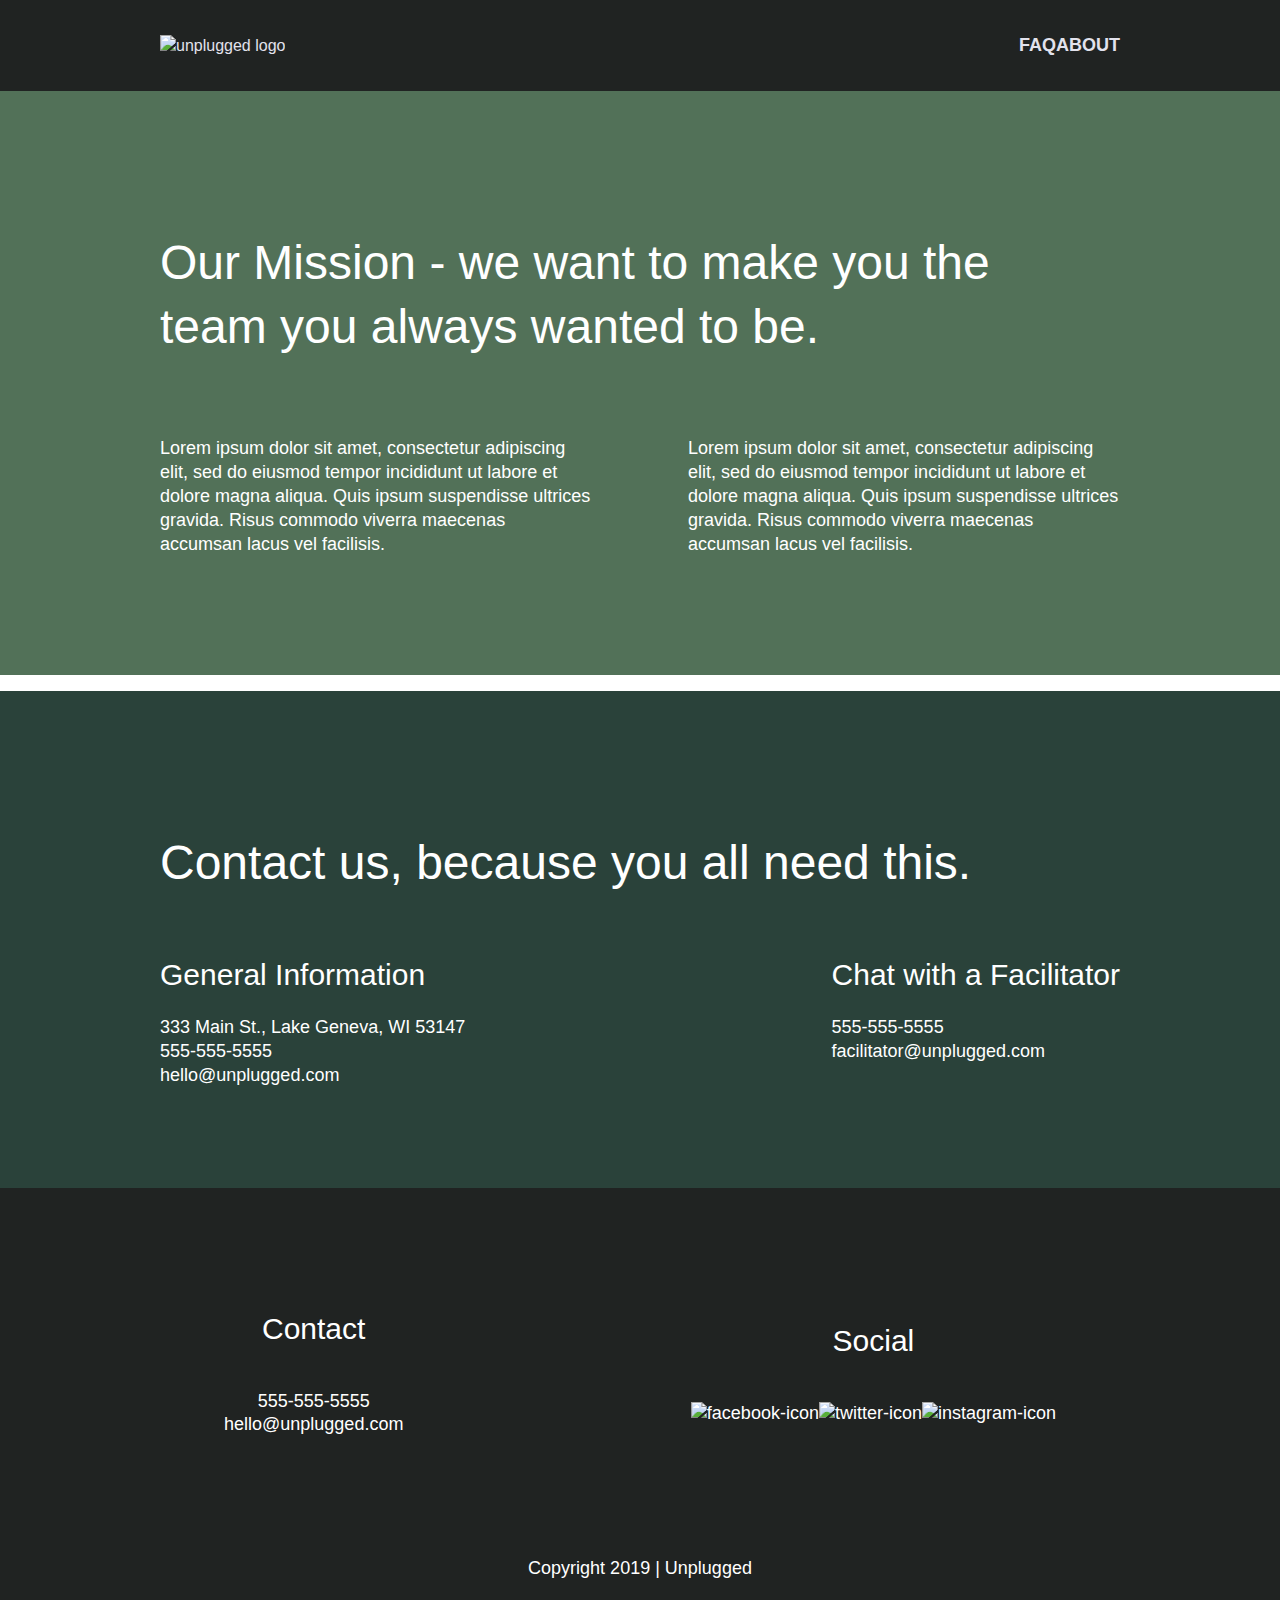
==== about/index.html @ 9c016ef4 "added background color, text styles, fixed class name issues in html" ====
<!doctype html>
<html class="no-js" lang="">

<head>
  <meta charset="utf-8">
  <title>About</title>
  <meta name="description" content="">
  <meta name="viewport" content="width=device-width, initial-scale=1">

  <meta property="og:title" content="">
  <meta property="og:type" content="">
  <meta property="og:url" content="">
  <meta property="og:image" content="">

  <link rel="manifest" href="../site.webmanifest">
  <link rel="apple-touch-icon" href="../icon.png">
  <!-- Place favicon.ico in the root directory -->

  <link rel="stylesheet" href="../css/normalize.css">
  <link rel="stylesheet" href="../css/main.css">

  <meta name="theme-color" content="#fafafa">
</head>

<body>
  <!--------------------------------- Header ----------------------------------------------------------->
  <header>
    <div class="content-wrapper">
      <a href="#"><img src="../unplugged-project/img/" alt="unplugged logo"></a>  
    
      <div class="header-divider"></div>
      <div class="navbar">
        <nav>
          <ul>
            <li> <a href="faq/index.html" target="_blank" >FAQ</a></li>
            <li> <a href="about/index.html" target="_blank"> About</a></li>
          </ul>
        </nav>
      </div>
      
    </div>
  </header>

<main>
<!--------------------------------- MISSION ----------------------------------------------------------->
  <section class="mission">
    <div class="content-wrapper">
      <h2> Our Mission - we want to make you the team you always wanted to be.</h2>
      <div class="mission-content">
        <p>Lorem ipsum dolor sit amet, consectetur adipiscing elit, sed do eiusmod tempor incididunt ut labore et dolore magna aliqua. Quis ipsum suspendisse ultrices gravida. Risus commodo viverra maecenas accumsan lacus vel facilisis.</p>
        <p>Lorem ipsum dolor sit amet, consectetur adipiscing elit, sed do eiusmod tempor incididunt ut labore et dolore magna aliqua. Quis ipsum suspendisse ultrices gravida. Risus commodo viverra maecenas accumsan lacus vel facilisis.</p>
      </div>
    </div>
  </section>
<!--------------------------------- MAP ----------------------------------------------------------->
  <section class="google-map">
    <figure><!--insert google map later--></figure> 
  </section>
<!--------------------------------- CONTACT ----------------------------------------------------------->
  <section class="contact-section">
    <div class="content-wrapper">
      <h2>Contact us, because you all need this.</h2>

        <address class="contact-content">
          <div>
            <h4>General Information</h4>
              <p> 333 Main St., Lake Geneva, WI 53147<br>
                555-555-5555<br>
                hello@unplugged.com</p>
          </div>
          <div>   
            <h4>Chat with a Facilitator</h4>
              <p> 555-555-5555<br>
                  facilitator@unplugged.com</p>
            </div>
        </address>
    
    </div>
  </section>
</main>

<footer>
  <div class="content-wrapper">
    <div class="footer-content">
      <div class="contact">
        <address>
            <h4> Contact</h4>
            <p> 555-555-5555 <br> 
            hello@unplugged.com</p>
        </address>
      </div>
      <div class="Socials">
        <h4> Social</h4>
        <div class="social-icons">
          <p> <img src="/img" alt="facebook-icon"> <a href="https://www.facebook.com/yoursite" target="_blank"></a></p>
          <p> <img src="/img" alt="twitter-icon"> <a href="https://twitter.com/Skillcrush" target="_blank"></a></p>
          <p> <img src="/img" alt="instagram-icon"> <a href="https://www.instagram.com/skillcrush/" target="_blank"></a></p>
        </div>
      </div>
    </div>
  </div>
  <div class="copyright">
      <p> Copyright 2019 | Unplugged </p>
  </div>
</footer>

  <!-- Add your site or application content here -->

  <script src="../js/vendor/modernizr-3.11.2.min.js"></script>
  <script src="../js/plugins.js"></script>
  <script src="../js/main.js"></script>

  <!-- Google Analytics: change UA-XXXXX-Y to be your site's ID. -->
  <script>
    window.ga = function () { ga.q.push(arguments) }; ga.q = []; ga.l = +new Date;
    ga('create', 'UA-XXXXX-Y', 'auto'); ga('set', 'anonymizeIp', true); ga('set', 'transport', 'beacon'); ga('send', 'pageview')
  </script>
  <script src="https://www.google-analytics.com/analytics.js" async></script>
</body>

</html>
---- css/main.css ----
/*! HTML5 Boilerplate v8.0.0 | MIT License | https://html5boilerplate.com/ */

/* main.css 2.1.0 | MIT License | https://github.com/h5bp/main.css#readme */
/*
 * What follows is the result of much research on cross-browser styling.
 * Credit left inline and big thanks to Nicolas Gallagher, Jonathan Neal,
 * Kroc Camen, and the H5BP dev community and team.
 */

/* ==========================================================================
   Base styles: opinionated defaults
   ========================================================================== */

html {
  color: #222;
  font-size: 1em;
  line-height: 1.4;
}

/*
 * Remove text-shadow in selection highlight:
 * https://twitter.com/miketaylr/status/12228805301
 *
 * Vendor-prefixed and regular ::selection selectors cannot be combined:
 * https://stackoverflow.com/a/16982510/7133471
 *
 * Customize the background color to match your design.
 */

::-moz-selection {
  background: #b3d4fc;
  text-shadow: none;
}

::selection {
  background: #b3d4fc;
  text-shadow: none;
}

/*
 * A better looking default horizontal rule
 */

hr {
  display: block;
  height: 1px;
  border: 0;
  border-top: 1px solid #ccc;
  margin: 1em 0;
  padding: 0;
}

/*
 * Remove the gap between audio, canvas, iframes,
 * images, videos and the bottom of their containers:
 * https://github.com/h5bp/html5-boilerplate/issues/440
 */

audio,
canvas,
iframe,
img,
svg,
video {
  vertical-align: middle;
}

/*
 * Remove default fieldset styles.
 */

fieldset {
  border: 0;
  margin: 0;
  padding: 0;
}

/*
 * Allow only vertical resizing of textareas.
 */

textarea {
  resize: vertical;
}

/* ==========================================================================
   Author's custom styles
   ========================================================================== */


/*-------------------------------   GENERAL STYLES ------------------------------------*/

html{
  font-size: 16px;
  color: white;
}

body{
  font-family: 'Open Sans', sans-serif;
  font-size: 1em;
  text-align: left;
 

}

ul,
ol {
  list-style: none;
 
  
}

a{
  color: #e2e2ed;
  text-decoration: none;

}

h2{
  font-family: 'Poppins', sans-serif;
  font-size: 1.875em;
  font-weight: 500;

}

h3,
h4 { 
  font-family: 'Poppins', sans-serif;
  font-size: 1.125em;
  margin: 20px 0;
  font-weight: 500;
}

p{
  font-size: .875em;
  line-height: 1.285em;
}
.faq-content{
  text-align: left;
}

/*img{

}

figure{

}
*/

address{
  font-style:normal;
}

.content-wrapper{
  width: 90%;
  margin: 50px 0;

}
/* ----------------------------- GRID AND FLEXBOX STYLES -------------------------------*/

/* ----------------------------------header/footer----------------------------------*/
header, 
footer {
  display: flex;
  justify-content: center;
  align-items:center;
  flex-flow: row wrap;
  background-color: #202322;
}

header{
  padding: 15px 0;
}
header .content-wrapper{
  display: flex;
  justify-content: center;
  align-items:center;
  flex-flow: row wrap;
  margin:0;
}
.header-divider {
  background: #3a3a3a; 
  width:100%;
  height: 1px;
  margin: 10px 0 20px 0;
}
header nav {
  text-transform: uppercase;
  font-size: 1.125em;
  font-weight:700;
  display: flex;
  justify-content: space-around;
  align-items:center;
  flex-flow: row wrap;
  width:60%;
}

header nav ul{
  display: flex;
  justify-content: space-around;
  width: 100%;
}
footer{
  flex-direction: column;
  text-align: center;
}

footer p{
  margin:0;
}

footer .content-wrapper {
  width: 55%;
  margin: 50px 0;
}

footer .social-icons {
  display: flex;
  justify-content: space-around;
  align-items:center;
}

footer .socials p {
  display: flex;
  justify-content: center;
  align-items:center;
}
footer .copyright{
  margin: 20px 0;
}
/* ----------------------------------Hero Area---------------------------------------- */
.hero-area {
  display: flex;
  justify-content: center;
  flex-flow: row wrap;
}

.hero-area h1{
  font-size: 2.25em;
  font-family: 'poppins', helvetica, arial, sans-serif;
  font-weight: 500;
  line-height: 1.2;
}
/* ----------------------------------Aside-------------------------------------------- */
aside{
  background-color: #527158;
  display: flex;
  justify-content: center;
  align-items:center;
  flex-flow: row wrap;
}
/*------------------------------EMAIL INPUT AND BUTTON-----------------------------------*/
aside .form {
  margin-top: 30px;
}
 
input[type=text] {
  box-sizing: border-box;
  width: 100%;
  color: #2a423a;
  font-style: italic;
  padding: 1em;
}
 
input[type=button] {
  width: 100%;
  padding: 20px 0;
  margin-top: 20px;
  background-color: #2a423a;
  font-family: 'Poppins', Helvetica, Arial, sans-serif;
  font-weight: 500;
  font-size: 1.125em;
  color: #e2e3ed;
  border: none;
  text-align: center;
  text-transform: uppercase;
}
/* ----------------------------------Features----------------------------------------- */
.features {
  display: flex;
  justify-content: center;
  flex-flow: row wrap;
}
.features p{
  text-align: center;
  margin:0;
}

.features h2 {
  margin-bottom: 60px;
}

.features .feature-items {
  display: flex;
  justify-content: center;
  align-items:center;
  flex-flow: row wrap;
}

.features article{
  width: 63%;
  margin: 30px 0;
}


/* ----------------------------------Reviews----------------------------------------- */
.reviews{
  background-color: #2a423a;
  display: flex;
  justify-content: center;
  flex-flow: row wrap;
}
.reviews .content-wrapper{
  width: 90%;
  margin: 50px 0;
}
.reviews h2 {
  margin-bottom: 40px;
  line-height: 1;
}
.reviews h3 {
  width: 55%;
  margin: 20px 0;
}
/* ----------------------------------ABOUT PAGE--------------------------------------- */
.mission {
  background-color: #527158;
  display: flex;
  justify-content: center;
  align-items:center;
  flex-flow: row wrap;
}
.contact-section {
  background-color: #2a423a;
  display: flex;
  justify-content: center;
  align-items:center;
  flex-flow: row wrap;
}
.contact-content p {
  margin: 0;
}

/* ----------------------------------FAQ PAGE------------------------------------------ */
.faq {
  background-color: #527158;
  display: flex;
  justify-content: center;
  align-items:center;
  flex-flow: row wrap;
}
.faq .content-wrapper {
  display: flex;
  justify-content: center;
  align-items:center;
  flex-flow: row wrap;
  margin: 50px 0 0 0;
}
 
.faq h2{
  margin: 40px;
  line-height: 1;
}
.faq-content{
  margin-bottom: 50px;
}
.faq-content h4 {
  line-height: 1.333;
}

/* ==========================================================================
   Helper classes
   ========================================================================== */

/*
 * Hide visually and from screen readers
 */

.hidden,
[hidden] {
  display: none !important;
}

/*
 * Hide only visually, but have it available for screen readers:
 * https://snook.ca/archives/html_and_css/hiding-content-for-accessibility
 *
 * 1. For long content, line feeds are not interpreted as spaces and small width
 *    causes content to wrap 1 word per line:
 *    https://medium.com/@jessebeach/beware-smushed-off-screen-accessible-text-5952a4c2cbfe
 */

.sr-only {
  border: 0;
  clip: rect(0, 0, 0, 0);
  height: 1px;
  margin: -1px;
  overflow: hidden;
  padding: 0;
  position: absolute;
  white-space: nowrap;
  width: 1px;
  /* 1 */
}

/*
 * Extends the .sr-only class to allow the element
 * to be focusable when navigated to via the keyboard:
 * https://www.drupal.org/node/897638
 */

.sr-only.focusable:active,
.sr-only.focusable:focus {
  clip: auto;
  height: auto;
  margin: 0;
  overflow: visible;
  position: static;
  white-space: inherit;
  width: auto;
}

/*
 * Hide visually and from screen readers, but maintain layout
 */

.invisible {
  visibility: hidden;
}

/*
 * Clearfix: contain floats
 *
 * For modern browsers
 * 1. The space content is one way to avoid an Opera bug when the
 *    `contenteditable` attribute is included anywhere else in the document.
 *    Otherwise it causes space to appear at the top and bottom of elements
 *    that receive the `clearfix` class.
 * 2. The use of `table` rather than `block` is only necessary if using
 *    `:before` to contain the top-margins of child elements.
 */

.clearfix::before,
.clearfix::after {
  content: " ";
  display: table;
}

.clearfix::after {
  clear: both;
}

/* ==========================================================================
   EXAMPLE Media Queries for Responsive Design.
   These examples override the primary ('mobile first') styles.
   Modify as content requires.
   ========================================================================== */

@media only screen and (min-width: 768px) {
/* ----------------------------------TABLET STYLES------------------------------------- */
/* ----------------------------------GENERAL------------------------------------------- */
.content-wrapper {
  max-width: 640px;
  margin: 100px 0;
}
    
h2 {
  font-size: 2.25em;
  line-height: 1.333;
}

h3 {
  font-size: 1.5em;
  line-height: 1.25;
}

/* ----------------------------------HEADER------------------------------------------ */
header{ 
justify-content: space-around;
padding: 33px 0;

}
header .content-wrapper {
  width: 100%;
  justify-content: space-between;
}

header nav{
  width: 20%;
}

header nav ul{
  justify-content: space-between;
}

.header-divider{
  display: none;
}
/* ----------------------------------HERO-AREA---------------------------------------- */

/* ----------------------------------ASIDE-------------------------------------------- */
aside .content-wrapper{
  margin: 50px 0;
  display: flex;
  justify-content: space-between;
  flex-flow: row wrap;
}

aside .content-wrapper .newsletter-signup,
aside .content-wrapper .form{
  width:40%;
  margin: 0; 

}
/* ----------------------------------FEATURES---------------------------------------- */
 .features  h2{
  margin-bottom: 20px;
 }
 .features article {
display: flex;
justify-content: center;
align-items: center;
flex-flow: column wrap;
flex-basis: 50%;
}

.features .features-item-description {
    width: 62%;
}

/* ----------------------------------REVIEWS----------------------------------------- */
.reviews article {
 display: flex;
 justify-content: space-between;
}
.reviews h2{
  width:85%;
}

.reviews article div {
    width:  49%;       
}

.reviews h3{
  width: 75%;
  margin: 0;
}


/* ----------------------------------FOOTER------------------------------------------ */

footer .content-wrapper {
    width: 65% ;
    margin: 100px 0;
}

footer .footer-content {
display: flex;
justify-content: space-between;
align-items: center;
flex-direction: row;
}

footer .contact{
    margin-bottom: 0;
}
footer h4{
  font-size: 1.5em;
  margin-bottom: 40px;
}
footer p{
  line-height: 1.285;
}

footer .copyright {
    width: 100%;
}

/* ----------------------------------ABOUT PAGE-------------------------------------- */
.mission-content{
display: flex;
justify-content: space-between;
align-items: center;
padding-top:20px;
}
.mission-content p {
width:45%;
}
.contact-section .content-wrapper h2{
width: 80%;
}
.contact-content{
display: flex;
justify-content: space-between;
align-items: flex-start;
}

.contact-content h4{
  font-size: 1.5em;
}

/* ----------------------------------FAQ PAGE---------------------------------------- */
.faq .content-wrapper{
  justify-content: space-between;
}
.faq-content{
  flex-basis: 45%;
}

.faq h2{
  width: 100%;
}
.faq h4,
.faq p{
  font-size: .875em;
  line-height: 1.125;
}
}

@media only screen and (min-width: 1200px){
/* ----------------------------------DESKTOP STYLES--------------------------------- */
/* ----------------------------------GENERAL---------------------------------------- */
header {
  padding: 15px 0;
}

.content-wrapper {
  max-width: 960px;
}

h2 {
  font-size: 2.25em;
}

h3,
h4 {
    font-size: 1.875em;
}

p {
    font-size: 1.125em;
    line-height: 1.333;
}
/* ----------------------------------HERO AREA------------------------------------- */
.hero-area h1{
  width: 60%;
  font-size: 3.75em;
}
/* ----------------------------------ASIDE----------------------------------------- */
aside .content-wrapper{

  justify-content: space-around;

}

aside .content-wrapper .newsletter-signup,
aside .content-wrapper .form{
  width:30%;

}

.newsletter-signup p{
  font-size: 1.125em;
}
/* ----------------------------------FEATURES--------------------------------------- */
 .features h2{
  width: 90%;
 }

 .features article {
flex-basis: 33%;
}

/* ---------------------------------REVIEWS----------------------------------------- */

.reviews article div {
    width:  42%;       
}
.reviews h2{
  padding-bottom: 50px;
}

/* ----------------------------------FOOTER----------------------------------------- */


footer h4{
  font-size: 1.875em;}
/* ----------------------------------ABOUT PAGE------------------------------------- */

.mission h2, 
.contact-section .content-wrapper h2{
  width: 95%;
  font-size: 3em;
}
.contact-content h4{
  font-size: 1.875em;
}

/* ---------------------------------FAQ PAGE---------------------------------------- */


.faq h2{
  width: 100%;
  font-size:3em;
}
.faq h4,
.faq p{
  font-size: 1.125em;
line-height: 1;
}

}


/*==========================================================================
   Print styles.
   Inlined to avoid the additional HTTP request:
   https://www.phpied.com/delay-loading-your-print-css/
   ========================================================================== */

@media print {
  *,
  *::before,
  *::after {
    background: #fff !important;
    color: #000 !important;
    /* Black prints faster */
    box-shadow: none !important;
    text-shadow: none !important;
  }

  a,
  a:visited {
    text-decoration: underline;
  }

  a[href]::after {
    content: " (" attr(href) ")";
  }

  abbr[title]::after {
    content: " (" attr(title) ")";
  }

  /*
   * Don't show links that are fragment identifiers,
   * or use the `javascript:` pseudo protocol
   */
  a[href^="#"]::after,
  a[href^="javascript:"]::after {
    content: "";
  }

  pre {
    white-space: pre-wrap !important;
  }

  pre,
  blockquote {
    border: 1px solid #999;
    page-break-inside: avoid;
  }

  /*
   * Printing Tables:
   * https://web.archive.org/web/20180815150934/http://css-discuss.incutio.com/wiki/Printing_Tables
   */
  thead {
    display: table-header-group;
  }

  tr,
  img {
    page-break-inside: avoid;
  }

  p,
  h2,
  h3 {
    orphans: 3;
    widows: 3;
  }

  h2,
  h3 {
    page-break-after: avoid;
  }
}
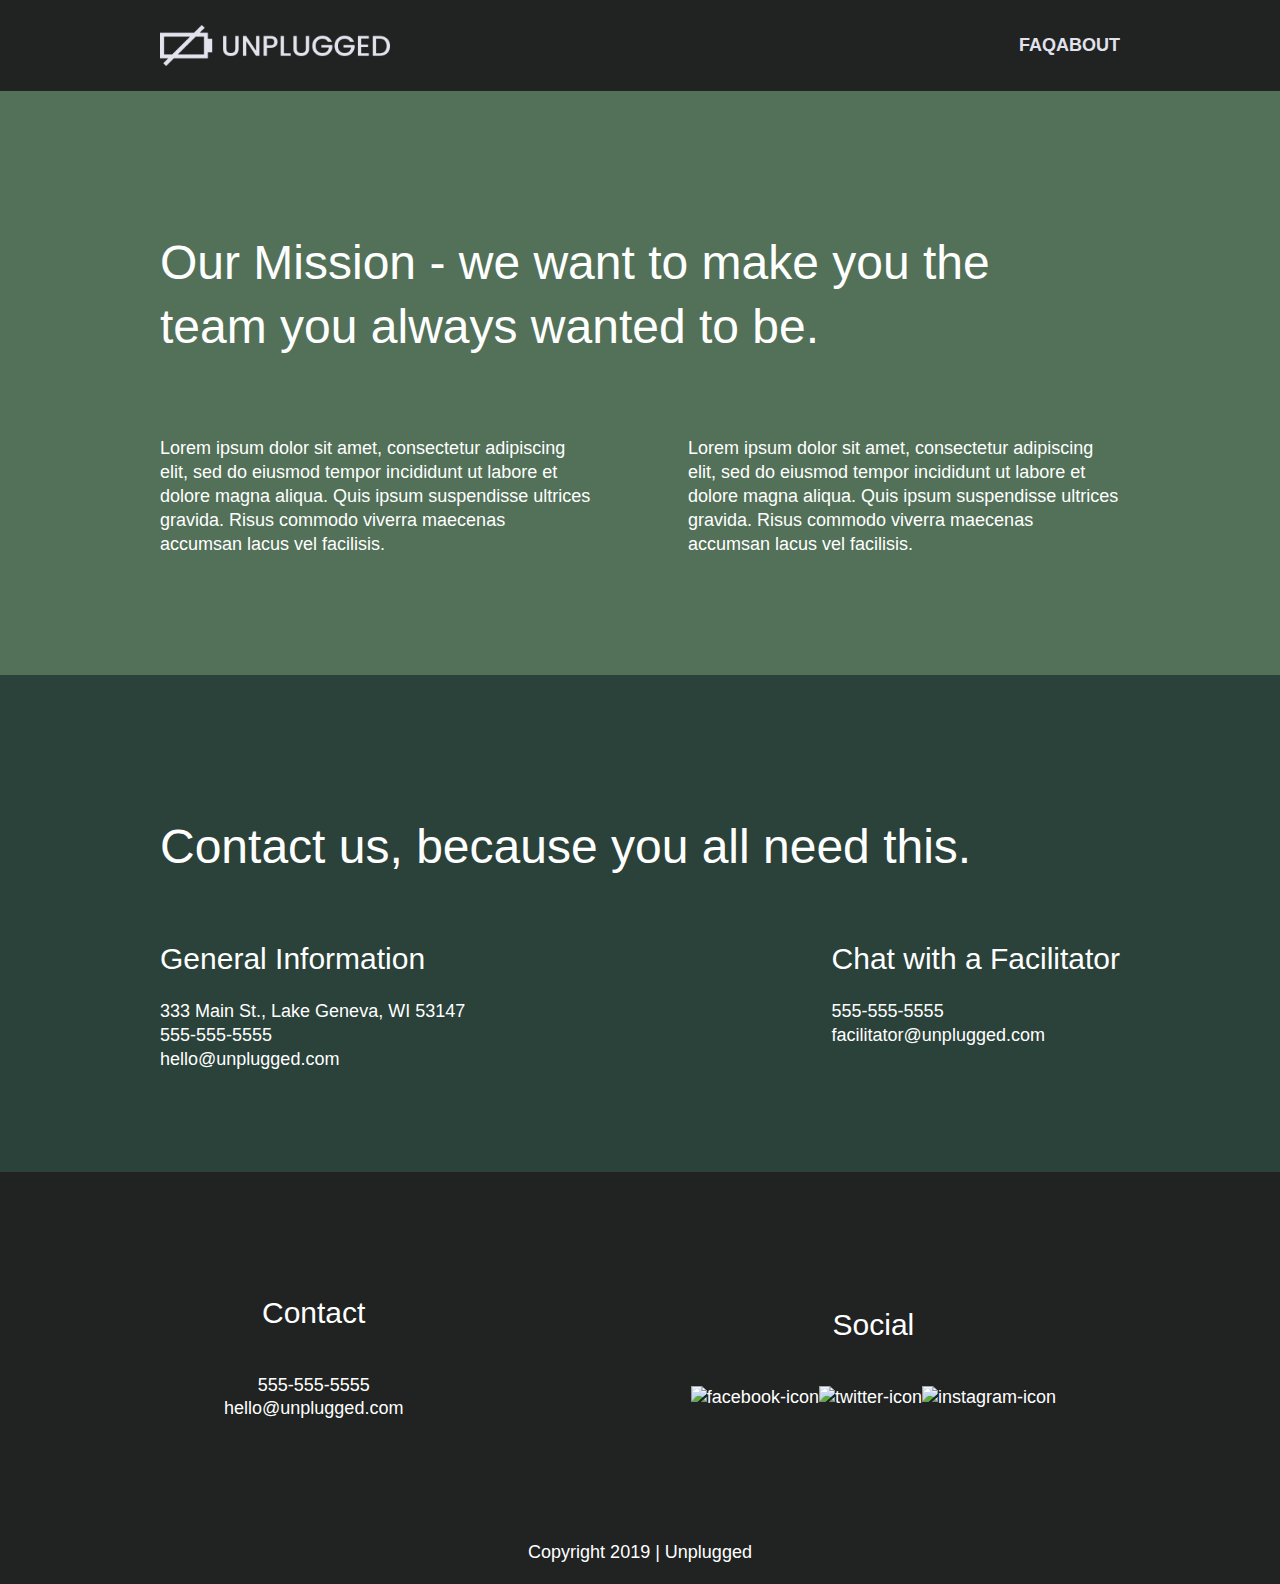
==== commit 33a65f7d: "added logo" ====
--- a/about/index.html
+++ b/about/index.html
@@ -26,8 +26,11 @@
   <!--------------------------------- Header ----------------------------------------------------------->
   <header>
     <div class="content-wrapper">
-      <a href="#"><img src="../unplugged-project/img/" alt="unplugged logo"></a>  
-    
+      <figure>
+        <a href="../index.html">
+          <img src="../img/unpluggedlogo.png" alt="unplugged logo">
+        </a>  
+      </figure>
       <div class="header-divider"></div>
       <div class="navbar">
         <nav>
@@ -40,6 +43,7 @@
       
     </div>
   </header>
+
 
 <main>
 <!--------------------------------- MISSION ----------------------------------------------------------->
--- a/css/main.css
+++ b/css/main.css
@@ -139,14 +139,15 @@
   text-align: left;
 }
 
-/*img{
-
+img{
+width: 100%;
 }
 
 figure{
-
-}
-*/
+  margin:0;
+
+}
+
 
 address{
   font-style:normal;
@@ -172,6 +173,16 @@
 header{
   padding: 15px 0;
 }
+
+
+header figure {
+    width: 60%;
+    display: flex;
+    justify-content: center;
+    align-items: center;
+    flex-flow: row wrap;
+}
+
 header .content-wrapper{
   display: flex;
   justify-content: center;
@@ -485,7 +496,9 @@
   width: 100%;
   justify-content: space-between;
 }
-
+header figure{
+  width:30%;
+}
 header nav{
   width: 20%;
 }
@@ -624,7 +637,9 @@
 header {
   padding: 15px 0;
 }
-
+header figure{
+  width:24%;
+}
 .content-wrapper {
   max-width: 960px;
 }
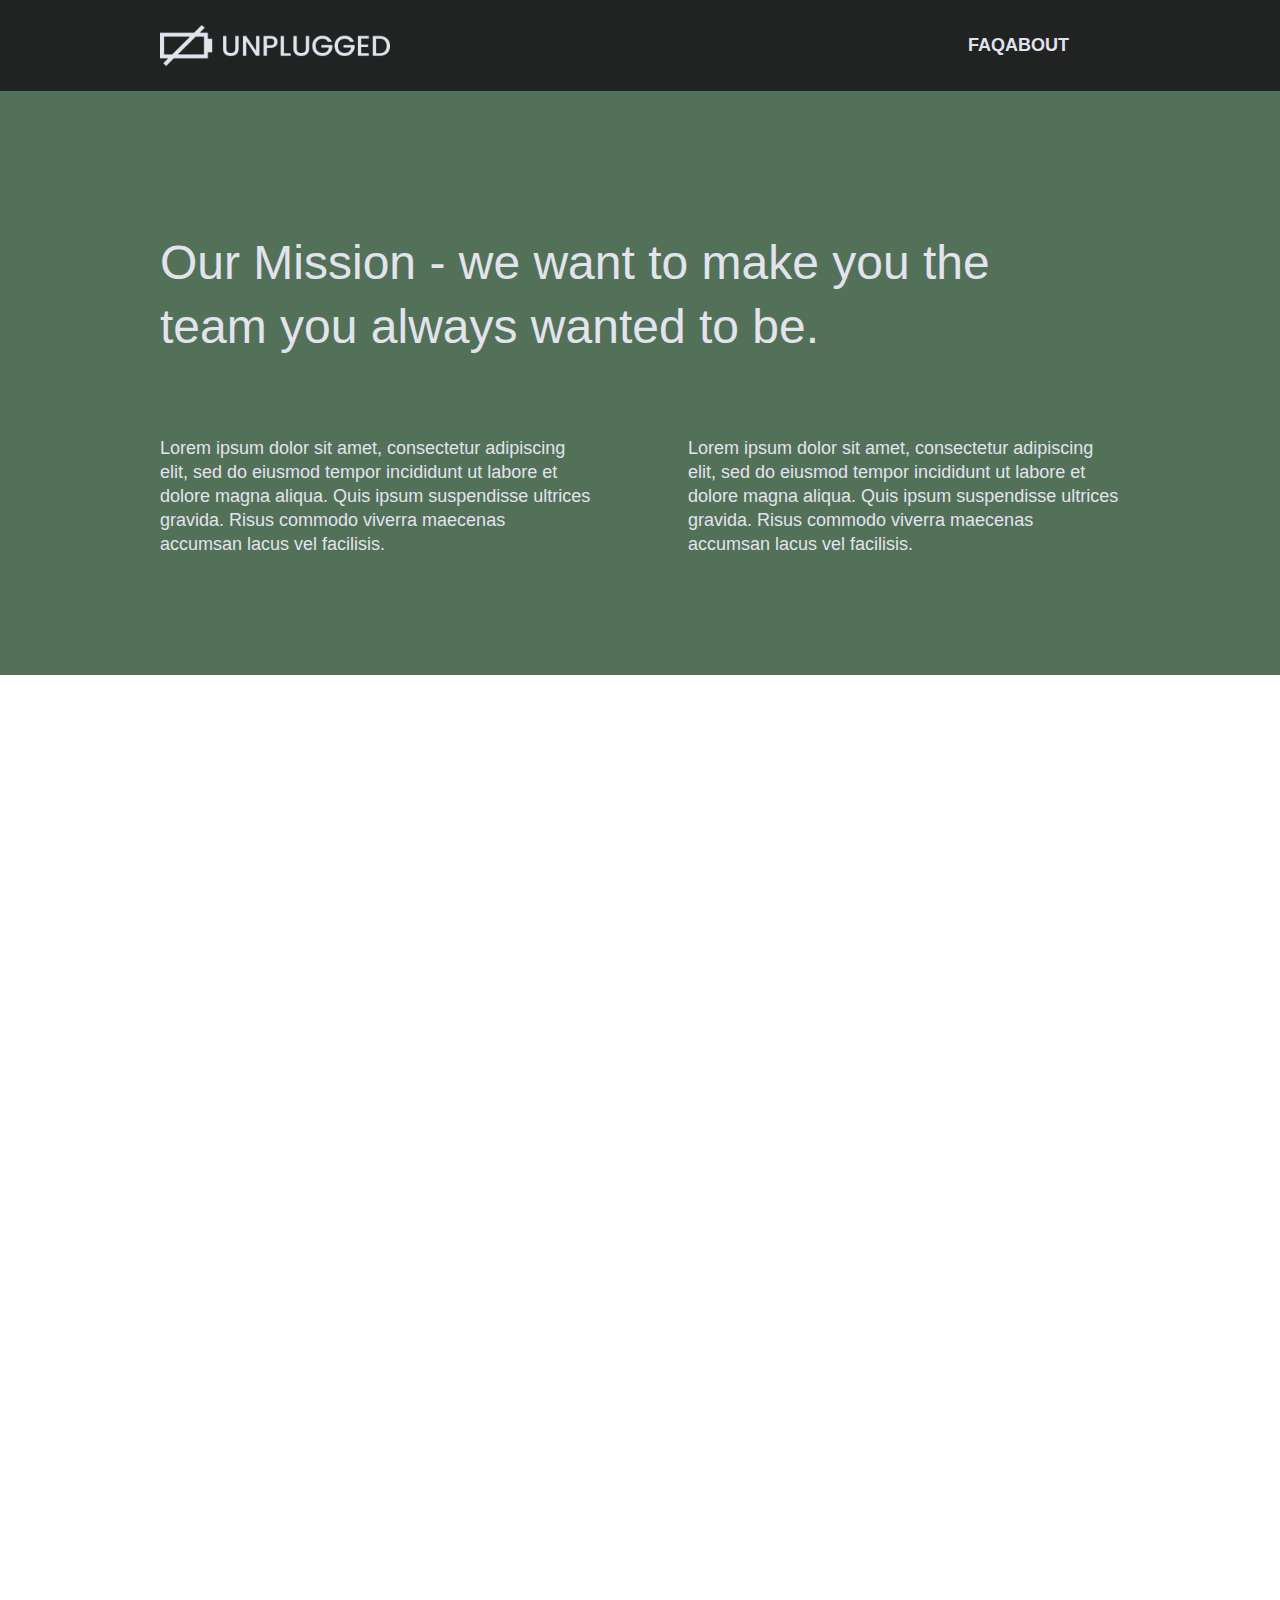
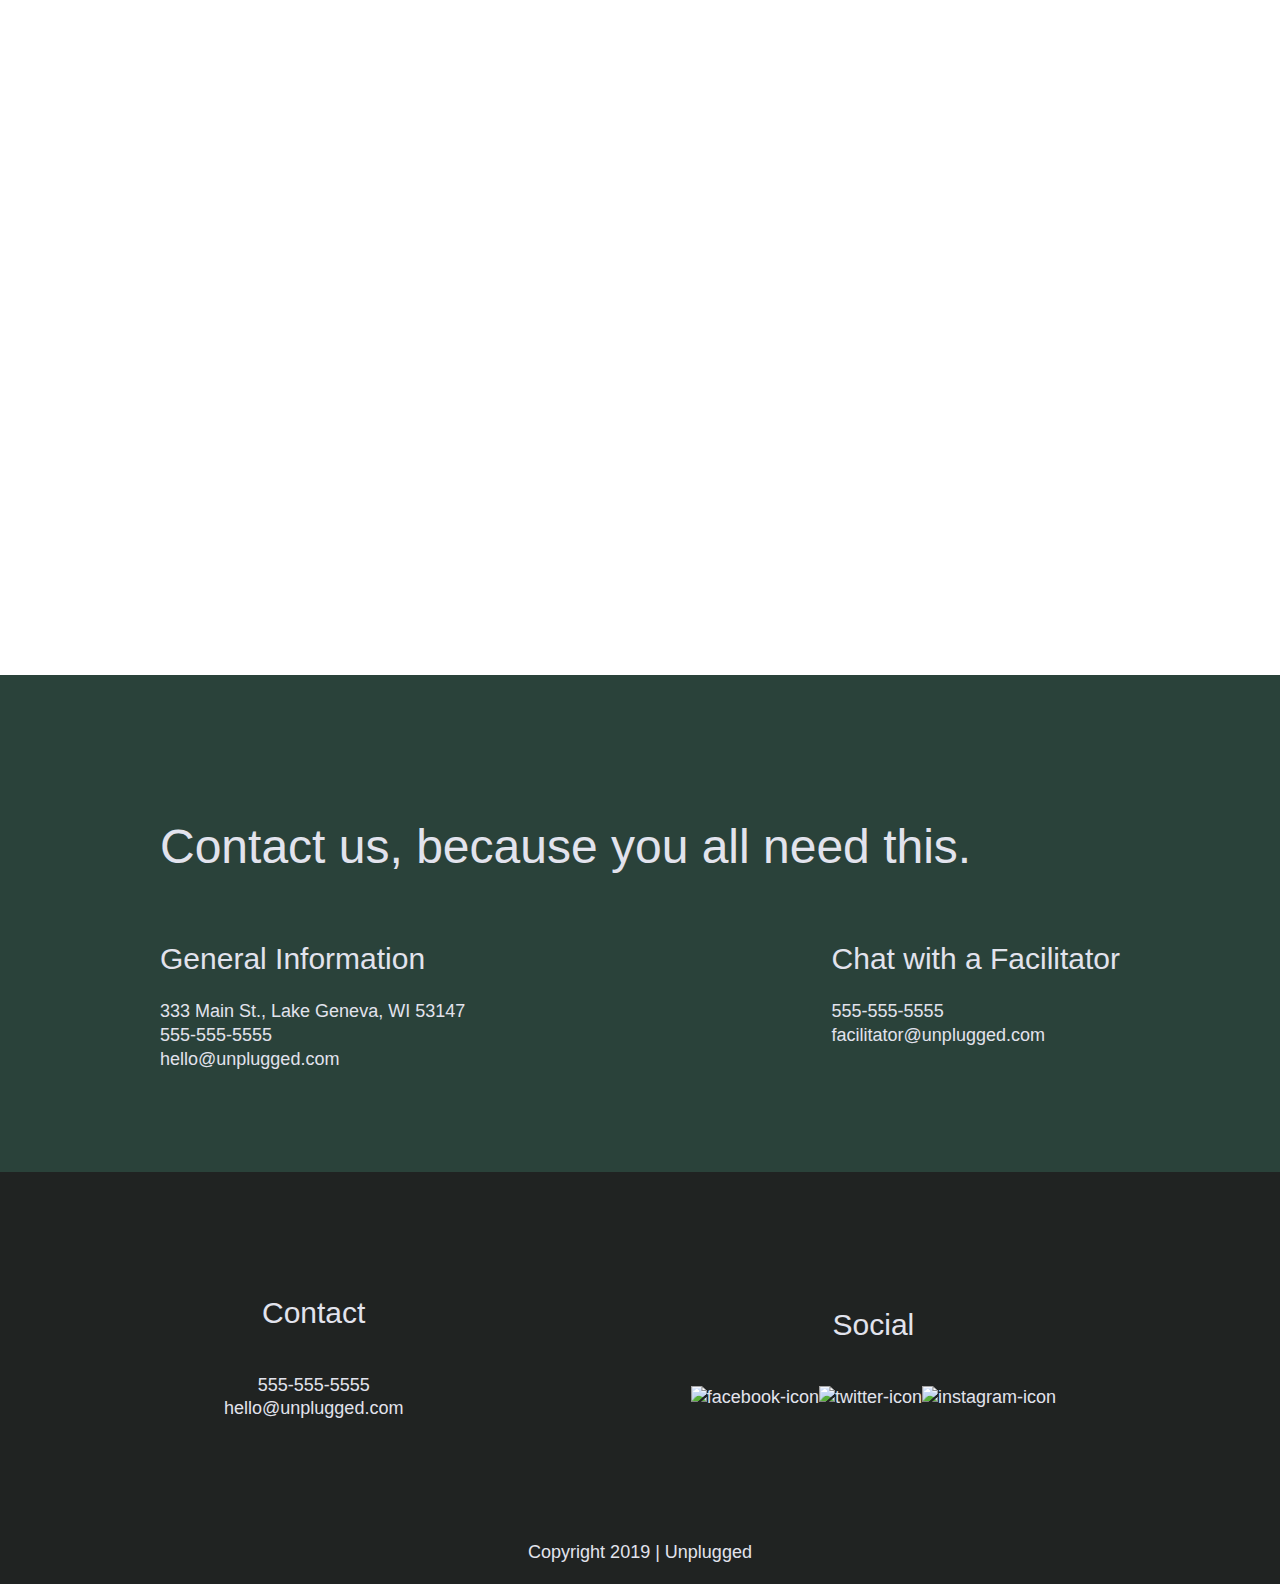
==== commit bcb401e2: "added iframe map to about page" ====
--- a/about/index.html
+++ b/about/index.html
@@ -57,8 +57,16 @@
     </div>
   </section>
 <!--------------------------------- MAP ----------------------------------------------------------->
-  <section class="google-map">
-    <figure><!--insert google map later--></figure> 
+  <section class="map">
+    <figure>
+      <iframe src="https://www.google.com/maps/embed?pb=!1m18!1m12!1m3!1d10772.51
+      081079086!2d-88.4207189005841!3d42.60035419497553!2m3!1f0!2f0!3f0!3m2!1i1024!
+      2i768!4f13.1!3m3!1m2!1s0x88058beaba2a015f%3A0x4b28e3671bb3e0e9!2s333%20Main%20
+      St%2C%20Lake%20Geneva%2C%20WI%2053147%2C%20USA!5e0!3m2!1sen!2sca!4v165790791996
+      0!5m2!1sen!2sca" width="600" height="450" style="border:0;" allowfullscreen="" 
+      loading="lazy" referrerpolicy="no-referrer-when-downgrade">
+    </iframe>
+    </figure> 
   </section>
 <!--------------------------------- CONTACT ----------------------------------------------------------->
   <section class="contact-section">
@@ -68,13 +76,13 @@
         <address class="contact-content">
           <div>
             <h4>General Information</h4>
-              <p> 333 Main St., Lake Geneva, WI 53147<br>
+              <p>333 Main St., Lake Geneva, WI 53147<br>
                 555-555-5555<br>
                 hello@unplugged.com</p>
           </div>
           <div>   
             <h4>Chat with a Facilitator</h4>
-              <p> 555-555-5555<br>
+              <p>555-555-5555<br>
                   facilitator@unplugged.com</p>
             </div>
         </address>
--- a/css/main.css
+++ b/css/main.css
@@ -92,13 +92,14 @@
 
 html{
   font-size: 16px;
-  color: white;
+  
 }
 
 body{
   font-family: 'Open Sans', sans-serif;
   font-size: 1em;
   text-align: left;
+  color: #e2e3ed;
  
 
 }
@@ -135,9 +136,6 @@
   font-size: .875em;
   line-height: 1.285em;
 }
-.faq-content{
-  text-align: left;
-}
 
 img{
 width: 100%;
@@ -145,9 +143,7 @@
 
 figure{
   margin:0;
-
-}
-
+}
 
 address{
   font-style:normal;
@@ -207,7 +203,7 @@
   width:60%;
 }
 
-header nav ul{
+header .navbar ul{
   display: flex;
   justify-content: space-around;
   width: 100%;
@@ -245,6 +241,8 @@
   display: flex;
   justify-content: center;
   flex-flow: row wrap;
+  background: url('../img/hero-image.png') center no-repeat #333;
+  background-size: cover;
 }
 
 .hero-area h1{
@@ -292,6 +290,8 @@
   display: flex;
   justify-content: center;
   flex-flow: row wrap;
+  background: url('../img/picnic.png') center no-repeat #333;
+  background-size: cover;
 }
 .features p{
   text-align: center;
@@ -353,6 +353,22 @@
   margin: 0;
 }
 
+.map figure {
+  width: 100%;
+  height: 0; 
+  padding-bottom: 125%; 
+  overflow: hidden;
+  position: relative;
+}
+
+.map iframe {
+  width: 100%;
+  height: 100%;
+  position: absolute; 
+  top: 0; 
+  left: 0; 
+}
+
 /* ----------------------------------FAQ PAGE------------------------------------------ */
 .faq {
   background-color: #527158;
@@ -361,20 +377,26 @@
   align-items:center;
   flex-flow: row wrap;
 }
-.faq .content-wrapper {
-  display: flex;
-  justify-content: center;
-  align-items:center;
-  flex-flow: row wrap;
-  margin: 50px 0 0 0;
-}
- 
+/*.faq .content-wrapper {
+  display: flex;
+  justify-content: center;
+  align-items:center;
+  flex-flow: row wrap;
+  margin: 50px 5px;
+}
+ */
 .faq h2{
   margin: 40px;
   line-height: 1;
 }
 .faq-content{
+  display: flex;
+  justify-content: center;
+  align-items:center;
+  flex-flow: row wrap;
+  width: 90%;
   margin-bottom: 50px;
+  margin-left: 20px;
 }
 .faq-content h4 {
   line-height: 1.333;
@@ -499,11 +521,11 @@
 header figure{
   width:30%;
 }
-header nav{
+header .navbar {
   width: 20%;
 }
 
-header nav ul{
+header .navbar ul{
   justify-content: space-between;
 }
 
@@ -618,7 +640,8 @@
   justify-content: space-between;
 }
 .faq-content{
-  flex-basis: 45%;
+ flex-basis: 45%;
+
 }
 
 .faq h2{
@@ -664,15 +687,12 @@
 }
 /* ----------------------------------ASIDE----------------------------------------- */
 aside .content-wrapper{
-
   justify-content: space-around;
-
 }
 
 aside .content-wrapper .newsletter-signup,
 aside .content-wrapper .form{
   width:30%;
-
 }
 
 .newsletter-signup p{
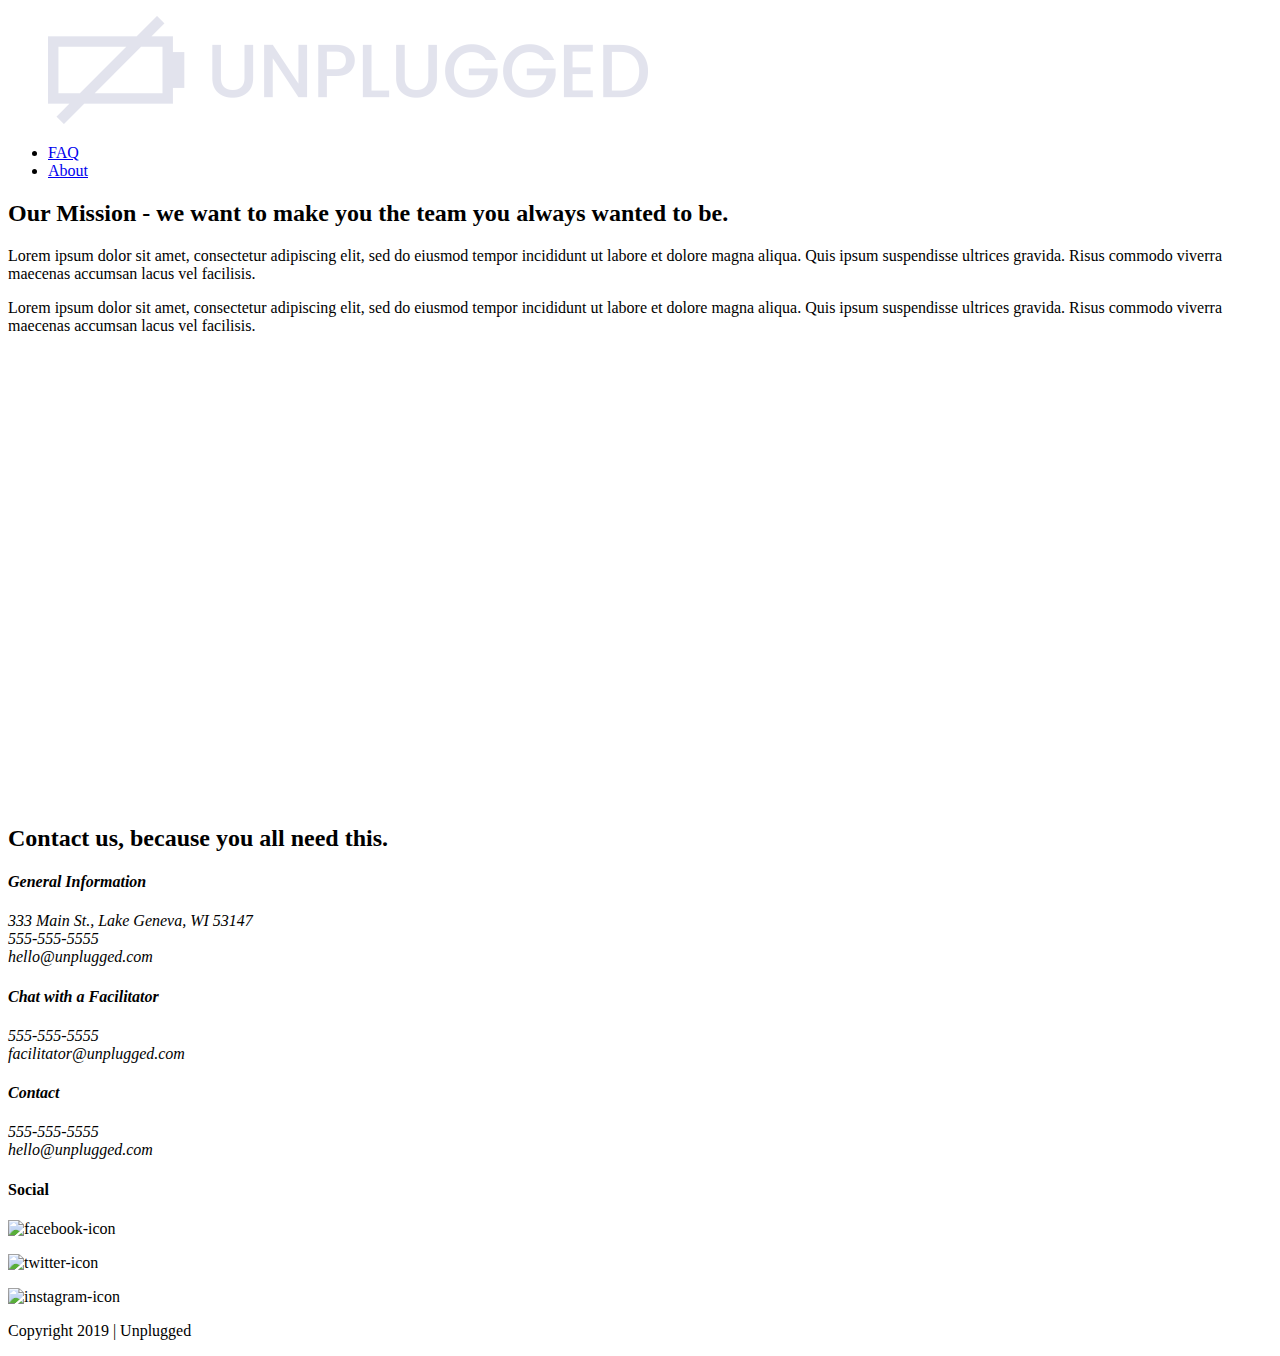
==== commit 3b12e376: "added icons via fontawesome to features" ====
--- a/about/index.html
+++ b/about/index.html
@@ -15,11 +15,29 @@
   <link rel="manifest" href="../site.webmanifest">
   <link rel="apple-touch-icon" href="../icon.png">
   <!-- Place favicon.ico in the root directory -->
+<!---------------------------------FONT AWESOME ICON LINKS------------------------------------------------>
+	
+<!-- FontAwesome CDN version 5.5 -->
+<link rel="stylesheet" href="https://use.fontawesome.com/releases/v5.5.0/css/all.css" 
+integrity="sha384-B4dIYHKNBt8Bc12p+WXckhzcICo0wtJAoU8YZTY5qE0Id1GSseTk6S+L3BlXeVIU" crossorigin="anonymous">
+<!--------------------------------- CSS sheet Links ------------------------------------------------------>
+  <link rel="stylesheet" href="css/normalize.css">
+  <link rel="stylesheet" href="css/main.css">
 
-  <link rel="stylesheet" href="../css/normalize.css">
-  <link rel="stylesheet" href="../css/main.css">
+<!--------------------------------- Font Links ---------------------------------------------------------->
+    <link rel="preconnect" href="https://fonts.googleapis.com">
+    <link rel="preconnect" href="https://fonts.gstatic.com" crossorigin>
+    <link href="https://fonts.googleapis.com/css2?family=Open+Sans:ital,wght@0,400;0,700;1,400&family=Poppins:wght@500&display=swap" rel="stylesheet">
+
 
   <meta name="theme-color" content="#fafafa">
+
+  
+<!---------------------------------FONT AWESOME ICON LINKS------------------------------------------------>
+	
+<!-- FontAwesome CDN version 5.5 -->
+<link rel="stylesheet" href="https://use.fontawesome.com/releases/v5.5.0/css/all.css" 
+integrity="sha384-B4dIYHKNBt8Bc12p+WXckhzcICo0wtJAoU8YZTY5qE0Id1GSseTk6S+L3BlXeVIU" crossorigin="anonymous">
 </head>
 
 <body>
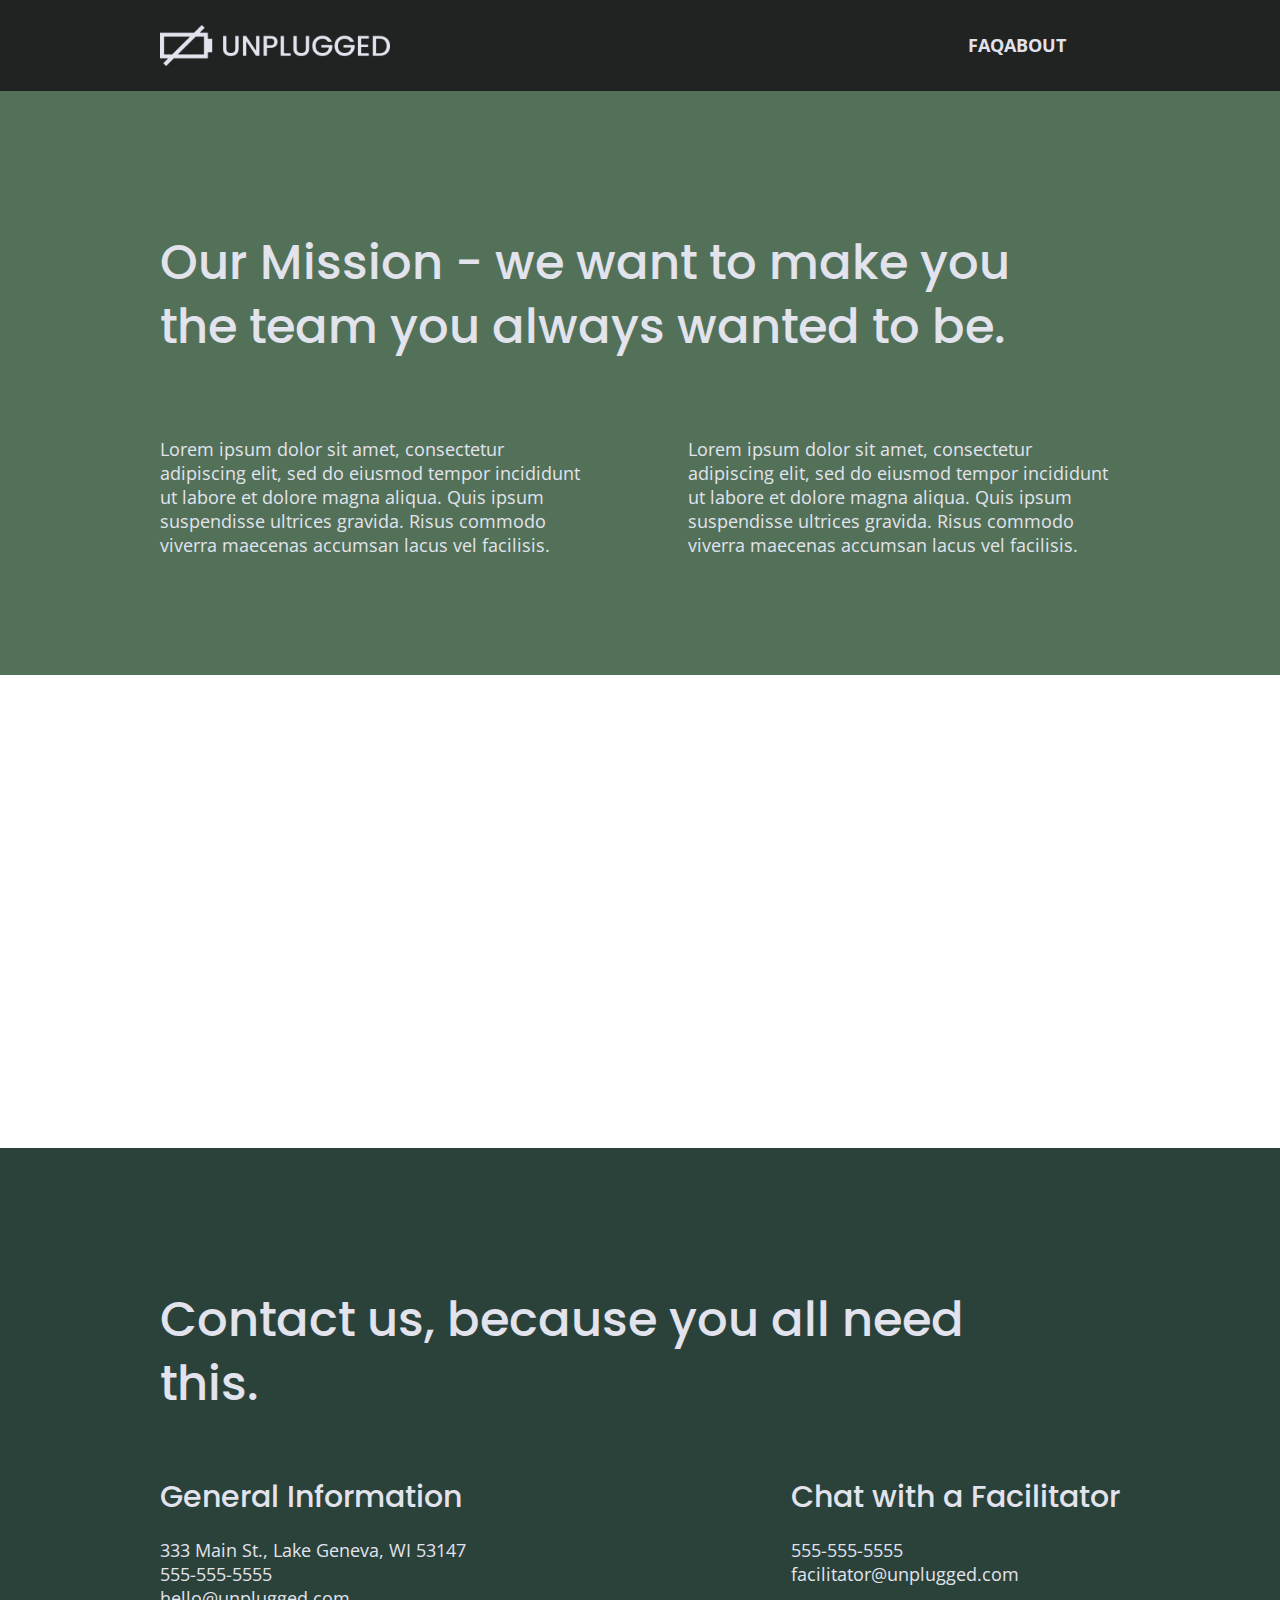
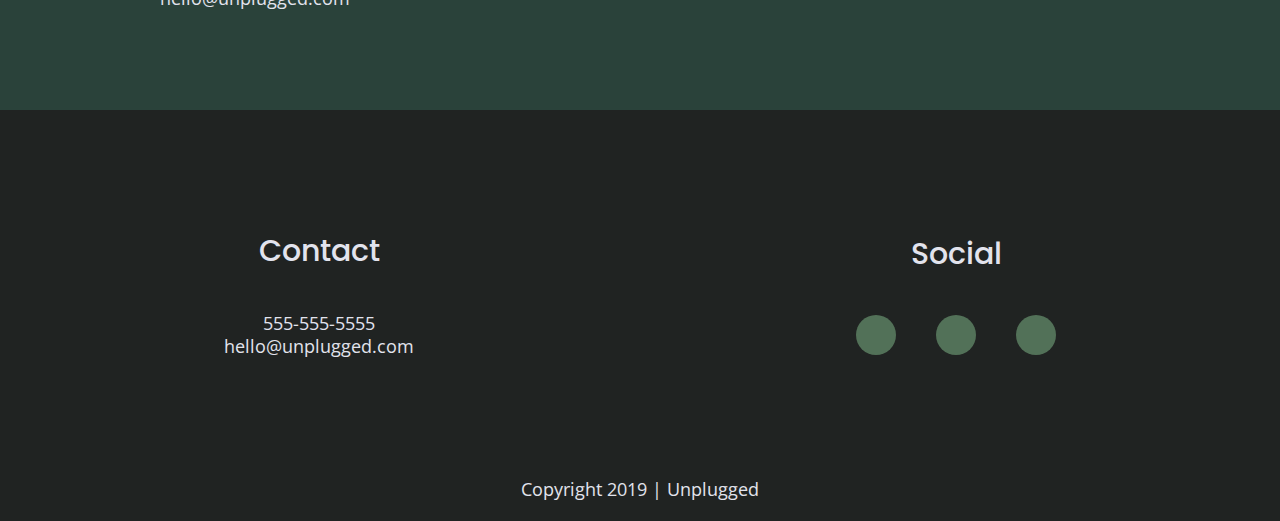
==== commit 85f710dd: "added styles to social-icons" ====
--- a/about/index.html
+++ b/about/index.html
@@ -21,8 +21,8 @@
 <link rel="stylesheet" href="https://use.fontawesome.com/releases/v5.5.0/css/all.css" 
 integrity="sha384-B4dIYHKNBt8Bc12p+WXckhzcICo0wtJAoU8YZTY5qE0Id1GSseTk6S+L3BlXeVIU" crossorigin="anonymous">
 <!--------------------------------- CSS sheet Links ------------------------------------------------------>
-  <link rel="stylesheet" href="css/normalize.css">
-  <link rel="stylesheet" href="css/main.css">
+  <link rel="stylesheet" href="../css/normalize.css">
+  <link rel="stylesheet" href="../css/main.css">
 
 <!--------------------------------- Font Links ---------------------------------------------------------->
     <link rel="preconnect" href="https://fonts.googleapis.com">
@@ -122,9 +122,9 @@
       <div class="Socials">
         <h4> Social</h4>
         <div class="social-icons">
-          <p> <img src="/img" alt="facebook-icon"> <a href="https://www.facebook.com/yoursite" target="_blank"></a></p>
-          <p> <img src="/img" alt="twitter-icon"> <a href="https://twitter.com/Skillcrush" target="_blank"></a></p>
-          <p> <img src="/img" alt="instagram-icon"> <a href="https://www.instagram.com/skillcrush/" target="_blank"></a></p>
+          <p> <a href="https://www.facebook.com/skillcrush" target="_blank"><i class="fab fa-facebook-f"></i></a></p>
+          <p> <a href="https://twitter.com/Skillcrush" target="_blank"></a><i class="fab fa-twitter"></i></p>
+          <p> <a href="https://www.instagram.com/skillcrush/" target="_blank"></a><i class="fab fa-instagram"></i></p>
         </div>
       </div>
     </div>
--- a/css/main.css
+++ b/css/main.css
@@ -0,0 +1,850 @@
+/*! HTML5 Boilerplate v8.0.0 | MIT License | https://html5boilerplate.com/ */
+
+/* main.css 2.1.0 | MIT License | https://github.com/h5bp/main.css#readme */
+/*
+ * What follows is the result of much research on cross-browser styling.
+ * Credit left inline and big thanks to Nicolas Gallagher, Jonathan Neal,
+ * Kroc Camen, and the H5BP dev community and team.
+ */
+
+/* ==========================================================================
+   Base styles: opinionated defaults
+   ========================================================================== */
+
+html {
+  color: #222;
+  font-size: 1em;
+  line-height: 1.4;
+}
+
+/*
+ * Remove text-shadow in selection highlight:
+ * https://twitter.com/miketaylr/status/12228805301
+ *
+ * Vendor-prefixed and regular ::selection selectors cannot be combined:
+ * https://stackoverflow.com/a/16982510/7133471
+ *
+ * Customize the background color to match your design.
+ */
+
+::-moz-selection {
+  background: #b3d4fc;
+  text-shadow: none;
+}
+
+::selection {
+  background: #b3d4fc;
+  text-shadow: none;
+}
+
+/*
+ * A better looking default horizontal rule
+ */
+
+hr {
+  display: block;
+  height: 1px;
+  border: 0;
+  border-top: 1px solid #ccc;
+  margin: 1em 0;
+  padding: 0;
+}
+
+/*
+ * Remove the gap between audio, canvas, iframes,
+ * images, videos and the bottom of their containers:
+ * https://github.com/h5bp/html5-boilerplate/issues/440
+ */
+
+audio,
+canvas,
+iframe,
+img,
+svg,
+video {
+  vertical-align: middle;
+}
+
+/*
+ * Remove default fieldset styles.
+ */
+
+fieldset {
+  border: 0;
+  margin: 0;
+  padding: 0;
+}
+
+/*
+ * Allow only vertical resizing of textareas.
+ */
+
+textarea {
+  resize: vertical;
+}
+
+/* ==========================================================================
+   Author's custom styles
+   ========================================================================== */
+
+
+/*-------------------------------   GENERAL STYLES ------------------------------------*/
+
+html{
+  font-size: 16px;
+  
+}
+
+body{
+  font-family: 'Open Sans', sans-serif;
+  font-size: 1em;
+  text-align: left;
+  color: #e2e3ed;
+ 
+
+}
+
+ul,
+ol {
+  list-style: none;
+ 
+  
+}
+
+a{
+  color: #e2e2ed;
+  text-decoration: none;
+
+}
+
+h2{
+  font-family: 'Poppins', sans-serif;
+  font-size: 1.875em;
+  font-weight: 500;
+
+}
+
+h3,
+h4 { 
+  font-family: 'Poppins', sans-serif;
+  font-size: 1.125em;
+  margin: 20px 0;
+  font-weight: 500;
+}
+
+p{
+  font-size: .875em;
+  line-height: 1.285em;
+}
+
+img{
+width: 100%;
+}
+
+figure{
+  margin:0;
+}
+
+address{
+  font-style:normal;
+}
+
+.content-wrapper{
+  width: 90%;
+  margin: 50px 0;
+
+}
+/* ----------------------------- GRID AND FLEXBOX STYLES -------------------------------*/
+
+/* ----------------------------------header/footer----------------------------------*/
+header, 
+footer {
+  display: flex;
+  justify-content: center;
+  align-items:center;
+  flex-flow: row wrap;
+  background-color: #202322;
+}
+
+header{
+  padding: 15px 0;
+}
+
+
+header figure {
+    width: 60%;
+    display: flex;
+    justify-content: center;
+    align-items: center;
+    flex-flow: row wrap;
+}
+
+header .content-wrapper{
+  display: flex;
+  justify-content: center;
+  align-items:center;
+  flex-flow: row wrap;
+  margin:0;
+}
+.header-divider {
+  background: #3a3a3a; 
+  width:100%;
+  height: 1px;
+  margin: 10px 0 20px 0;
+}
+header nav {
+  text-transform: uppercase;
+  font-size: 1.125em;
+  font-weight:700;
+  display: flex;
+  justify-content: space-around;
+  align-items:center;
+  flex-flow: row wrap;
+  width:60%;
+}
+
+header .navbar ul{
+  display: flex;
+  justify-content: space-around;
+  width: 100%;
+}
+footer{
+  flex-direction: column;
+  text-align: center;
+}
+
+footer p{
+  margin:0;
+}
+
+footer .content-wrapper {
+  width: 55%;
+  margin: 50px 0;
+}
+
+footer .social-icons {
+  display: flex;
+  justify-content: space-around;
+  align-items:center;
+}
+
+footer .social-icons p i{
+  font-size: 1.3125em;
+}
+
+footer .social-icons p {
+  display: flex;
+  justify-content: center;
+  align-items:center;
+  background-color: #527158;
+  border-radius: 50%;
+  width: 40px;
+  height: 40px;
+}
+footer .copyright{
+  margin: 20px 0;
+}
+/* ----------------------------------Hero Area---------------------------------------- */
+.hero-area {
+  display: flex;
+  justify-content: center;
+  flex-flow: row wrap;
+  background: url('../img/hero-image.png') center no-repeat #333;
+  background-size: cover;
+}
+
+.hero-area h1{
+  font-size: 2.25em;
+  font-family: 'poppins', helvetica, arial, sans-serif;
+  font-weight: 500;
+  line-height: 1.2;
+}
+/* ----------------------------------Aside-------------------------------------------- */
+aside{
+  background-color: #527158;
+  display: flex;
+  justify-content: center;
+  align-items:center;
+  flex-flow: row wrap;
+}
+/*------------------------------EMAIL INPUT AND BUTTON-----------------------------------*/
+aside .form {
+  margin-top: 30px;
+}
+ 
+input[type=text] {
+  box-sizing: border-box;
+  width: 100%;
+  color: #2a423a;
+  font-style: italic;
+  padding: 1em;
+}
+ 
+input[type=button] {
+  width: 100%;
+  padding: 20px 0;
+  margin-top: 20px;
+  background-color: #2a423a;
+  font-family: 'Poppins', Helvetica, Arial, sans-serif;
+  font-weight: 500;
+  font-size: 1.125em;
+  color: #e2e3ed;
+  border: none;
+  text-align: center;
+  text-transform: uppercase;
+}
+/* ----------------------------------Features----------------------------------------- */
+.features {
+  display: flex;
+  justify-content: center;
+  flex-flow: row wrap;
+  background: url('../img/picnic.png') center no-repeat #333;
+  background-size: cover;
+}
+.features p{
+  text-align: center;
+  margin:0;
+}
+
+.features h2 {
+  margin-bottom: 60px;
+}
+
+.features .feature-items {
+  display: flex;
+  justify-content: center;
+  align-items:center;
+  flex-flow: row wrap;
+}
+
+.features article{
+  width: 63%;
+  margin: 30px 0;
+}
+.features i{
+    font-size: 3.75em;
+    margin-bottom:40px;
+}
+
+/* ----------------------------------Reviews----------------------------------------- */
+.reviews{
+  background-color: #2a423a;
+  display: flex;
+  justify-content: center;
+  flex-flow: row wrap;
+}
+.reviews .content-wrapper{
+  width: 90%;
+  margin: 50px 0;
+}
+.reviews h2 {
+  margin-bottom: 40px;
+  line-height: 1;
+}
+.reviews h3 {
+  width: 55%;
+  margin: 20px 0;
+}
+/* ----------------------------------ABOUT PAGE--------------------------------------- */
+.mission {
+  background-color: #527158;
+  display: flex;
+  justify-content: center;
+  align-items:center;
+  flex-flow: row wrap;
+}
+.contact-section {
+  background-color: #2a423a;
+  display: flex;
+  justify-content: center;
+  align-items:center;
+  flex-flow: row wrap;
+}
+.contact-content p {
+  margin: 0;
+}
+
+.map figure {
+  width: 100%;
+  height: 0; 
+  padding-bottom: 125%; 
+  overflow: hidden;
+  position: relative;
+}
+
+.map iframe {
+  width: 100%;
+  height: 100%;
+  position: absolute; 
+  top: 0; 
+  left: 0; 
+}
+
+/* ----------------------------------FAQ PAGE------------------------------------------ */
+.faq {
+  background-color: #527158;
+  display: flex;
+  justify-content: center;
+  align-items:center;
+  flex-flow: row wrap;
+}
+/*.faq .content-wrapper {
+  display: flex;
+  justify-content: center;
+  align-items:center;
+  flex-flow: row wrap;
+  margin: 50px 5px;
+}
+ */
+.faq h2{
+  margin: 40px;
+  line-height: 1;
+}
+.faq-content{
+  display: flex;
+  justify-content: center;
+  align-items:center;
+  flex-flow: row wrap;
+  width: 90%;
+  margin-bottom: 50px;
+  margin-left: 20px;
+}
+.faq-content h4 {
+  line-height: 1.333;
+}
+
+/* ==========================================================================
+   Helper classes
+   ========================================================================== */
+
+/*
+ * Hide visually and from screen readers
+ */
+
+.hidden,
+[hidden] {
+  display: none !important;
+}
+
+/*
+ * Hide only visually, but have it available for screen readers:
+ * https://snook.ca/archives/html_and_css/hiding-content-for-accessibility
+ *
+ * 1. For long content, line feeds are not interpreted as spaces and small width
+ *    causes content to wrap 1 word per line:
+ *    https://medium.com/@jessebeach/beware-smushed-off-screen-accessible-text-5952a4c2cbfe
+ */
+
+.sr-only {
+  border: 0;
+  clip: rect(0, 0, 0, 0);
+  height: 1px;
+  margin: -1px;
+  overflow: hidden;
+  padding: 0;
+  position: absolute;
+  white-space: nowrap;
+  width: 1px;
+  /* 1 */
+}
+
+/*
+ * Extends the .sr-only class to allow the element
+ * to be focusable when navigated to via the keyboard:
+ * https://www.drupal.org/node/897638
+ */
+
+.sr-only.focusable:active,
+.sr-only.focusable:focus {
+  clip: auto;
+  height: auto;
+  margin: 0;
+  overflow: visible;
+  position: static;
+  white-space: inherit;
+  width: auto;
+}
+
+/*
+ * Hide visually and from screen readers, but maintain layout
+ */
+
+.invisible {
+  visibility: hidden;
+}
+
+/*
+ * Clearfix: contain floats
+ *
+ * For modern browsers
+ * 1. The space content is one way to avoid an Opera bug when the
+ *    `contenteditable` attribute is included anywhere else in the document.
+ *    Otherwise it causes space to appear at the top and bottom of elements
+ *    that receive the `clearfix` class.
+ * 2. The use of `table` rather than `block` is only necessary if using
+ *    `:before` to contain the top-margins of child elements.
+ */
+
+.clearfix::before,
+.clearfix::after {
+  content: " ";
+  display: table;
+}
+
+.clearfix::after {
+  clear: both;
+}
+
+/* ==========================================================================
+   EXAMPLE Media Queries for Responsive Design.
+   These examples override the primary ('mobile first') styles.
+   Modify as content requires.
+   ========================================================================== */
+
+@media only screen and (min-width: 768px) {
+/* ----------------------------------TABLET STYLES------------------------------------- */
+/* ----------------------------------GENERAL------------------------------------------- */
+.content-wrapper {
+  max-width: 640px;
+  margin: 100px 0;
+}
+    
+h2 {
+  font-size: 2.25em;
+  line-height: 1.333;
+}
+
+h3 {
+  font-size: 1.5em;
+  line-height: 1.25;
+}
+
+/* ----------------------------------HEADER------------------------------------------ */
+header{ 
+justify-content: space-around;
+padding: 33px 0;
+
+}
+header .content-wrapper {
+  width: 100%;
+  justify-content: space-between;
+}
+header figure{
+  width:30%;
+}
+header .navbar {
+  width: 20%;
+}
+
+header .navbar ul{
+  justify-content: space-between;
+}
+
+.header-divider{
+  display: none;
+}
+/* ----------------------------------HERO-AREA---------------------------------------- */
+
+/* ----------------------------------ASIDE-------------------------------------------- */
+aside .content-wrapper{
+  margin: 50px 0;
+  display: flex;
+  justify-content: space-between;
+  flex-flow: row wrap;
+}
+
+aside .content-wrapper .newsletter-signup,
+aside .content-wrapper .form{
+  width:40%;
+  margin: 0; 
+
+}
+/* ----------------------------------FEATURES---------------------------------------- */
+ .features  h2{
+  margin-bottom: 20px;
+ }
+ .features article {
+display: flex;
+justify-content: center;
+align-items: center;
+flex-flow: column wrap;
+flex-basis: 50%;
+}
+
+.features .features-item-description {
+    width: 62%;
+}
+
+/* ----------------------------------REVIEWS----------------------------------------- */
+.reviews article {
+ display: flex;
+ justify-content: space-between;
+}
+.reviews h2{
+  width:85%;
+}
+
+.reviews article div {
+    width:  49%;       
+}
+
+.reviews h3{
+  width: 75%;
+  margin: 0;
+}
+
+
+/* ----------------------------------FOOTER------------------------------------------ */
+
+footer .content-wrapper {
+    width: 65% ;
+    margin: 100px 0;
+}
+
+footer .footer-content {
+display: flex;
+justify-content: space-between;
+align-items: center;
+flex-direction: row;
+}
+
+footer .contact{
+    margin-bottom: 0;
+}
+footer h4{
+  font-size: 1.5em;
+  margin-bottom: 40px;
+}
+footer p{
+  line-height: 1.285;
+}
+
+footer .social-icons{
+  width: 12.5em;
+  justify-content: space-between;
+}
+footer .copyright {
+    width: 100%;
+}
+
+/* ----------------------------------ABOUT PAGE-------------------------------------- */
+.mission-content{
+display: flex;
+justify-content: space-between;
+align-items: center;
+padding-top:20px;
+}
+.mission-content p {
+width:45%;
+}
+.contact-section .content-wrapper h2{
+width: 80%;
+}
+.contact-content{
+display: flex;
+justify-content: space-between;
+align-items: flex-start;
+}
+.map figure {
+  padding-bottom: 45%; 
+}
+
+
+.contact-content h4{
+  font-size: 1.5em;
+}
+
+/* ----------------------------------FAQ PAGE---------------------------------------- */
+.faq .content-wrapper{
+  justify-content: space-between;
+}
+.faq-content{
+ flex-basis: 45%;
+
+}
+
+.faq h2{
+  width: 100%;
+}
+.faq h4,
+.faq p{
+  font-size: .875em;
+  line-height: 1.125;
+}
+}
+
+@media only screen and (min-width: 1200px){
+/* ----------------------------------DESKTOP STYLES--------------------------------- */
+/* ----------------------------------GENERAL---------------------------------------- */
+header {
+  padding: 15px 0;
+}
+header figure{
+  width:24%;
+}
+.content-wrapper {
+  max-width: 960px;
+}
+
+h2 {
+  font-size: 2.25em;
+}
+
+h3,
+h4 {
+    font-size: 1.875em;
+}
+
+p {
+    font-size: 1.125em;
+    line-height: 1.333;
+}
+/* ----------------------------------HERO AREA------------------------------------- */
+.hero-area h1{
+  width: 60%;
+  font-size: 3.75em;
+}
+/* ----------------------------------ASIDE----------------------------------------- */
+aside .content-wrapper{
+  justify-content: space-around;
+}
+
+aside .content-wrapper .newsletter-signup,
+aside .content-wrapper .form{
+  width:30%;
+}
+
+.newsletter-signup p{
+  font-size: 1.125em;
+}
+/* ----------------------------------FEATURES--------------------------------------- */
+ .features h2{
+  width: 90%;
+ }
+
+ .features article {
+flex-basis: 33%;
+}
+
+/* ---------------------------------REVIEWS----------------------------------------- */
+
+.reviews article div {
+    width:  42%;       
+}
+.reviews h2{
+  padding-bottom: 50px;
+}
+
+/* ----------------------------------FOOTER----------------------------------------- */
+
+footer .social-icons {
+  width: 12.5em;
+  justify-content: space-between;
+}
+footer h4{
+  font-size: 1.875em;}
+/* ----------------------------------ABOUT PAGE------------------------------------- */
+
+.mission h2, 
+.contact-section .content-wrapper h2{
+  width: 95%;
+  font-size: 3em;
+}
+.contact-content h4{
+  font-size: 1.875em;
+}
+.map figure {
+  padding-bottom: 37%; 
+}
+
+/* ---------------------------------FAQ PAGE---------------------------------------- */
+
+
+.faq h2{
+  width: 100%;
+  font-size:3em;
+}
+.faq h4,
+.faq p{
+  font-size: 1.125em;
+line-height: 1;
+}
+
+}
+
+
+/*==========================================================================
+   Print styles.
+   Inlined to avoid the additional HTTP request:
+   https://www.phpied.com/delay-loading-your-print-css/
+   ========================================================================== */
+
+@media print {
+  *,
+  *::before,
+  *::after {
+    background: #fff !important;
+    color: #000 !important;
+    /* Black prints faster */
+    box-shadow: none !important;
+    text-shadow: none !important;
+  }
+
+  a,
+  a:visited {
+    text-decoration: underline;
+  }
+
+  a[href]::after {
+    content: " (" attr(href) ")";
+  }
+
+  abbr[title]::after {
+    content: " (" attr(title) ")";
+  }
+
+  /*
+   * Don't show links that are fragment identifiers,
+   * or use the `javascript:` pseudo protocol
+   */
+  a[href^="#"]::after,
+  a[href^="javascript:"]::after {
+    content: "";
+  }
+
+  pre {
+    white-space: pre-wrap !important;
+  }
+
+  pre,
+  blockquote {
+    border: 1px solid #999;
+    page-break-inside: avoid;
+  }
+
+  /*
+   * Printing Tables:
+   * https://web.archive.org/web/20180815150934/http://css-discuss.incutio.com/wiki/Printing_Tables
+   */
+  thead {
+    display: table-header-group;
+  }
+
+  tr,
+  img {
+    page-break-inside: avoid;
+  }
+
+  p,
+  h2,
+  h3 {
+    orphans: 3;
+    widows: 3;
+  }
+
+  h2,
+  h3 {
+    page-break-after: avoid;
+  }
+}
+
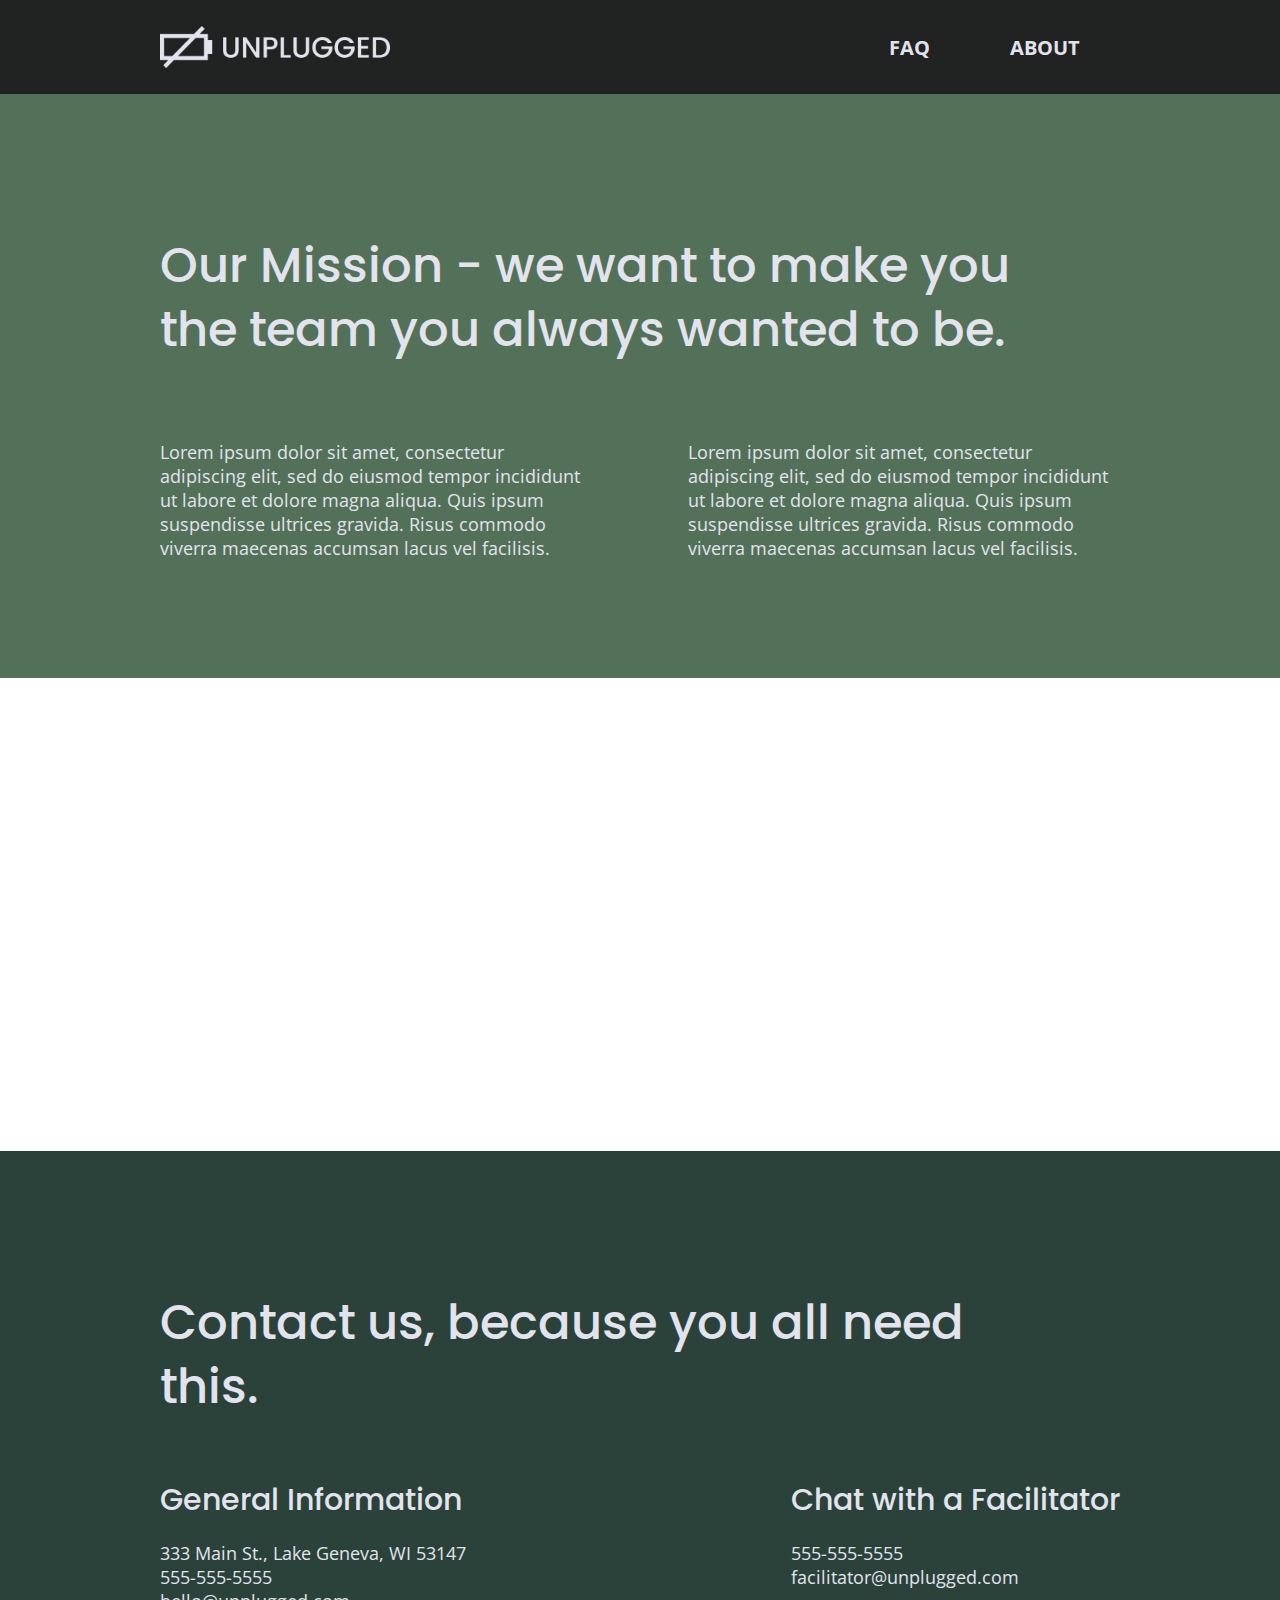
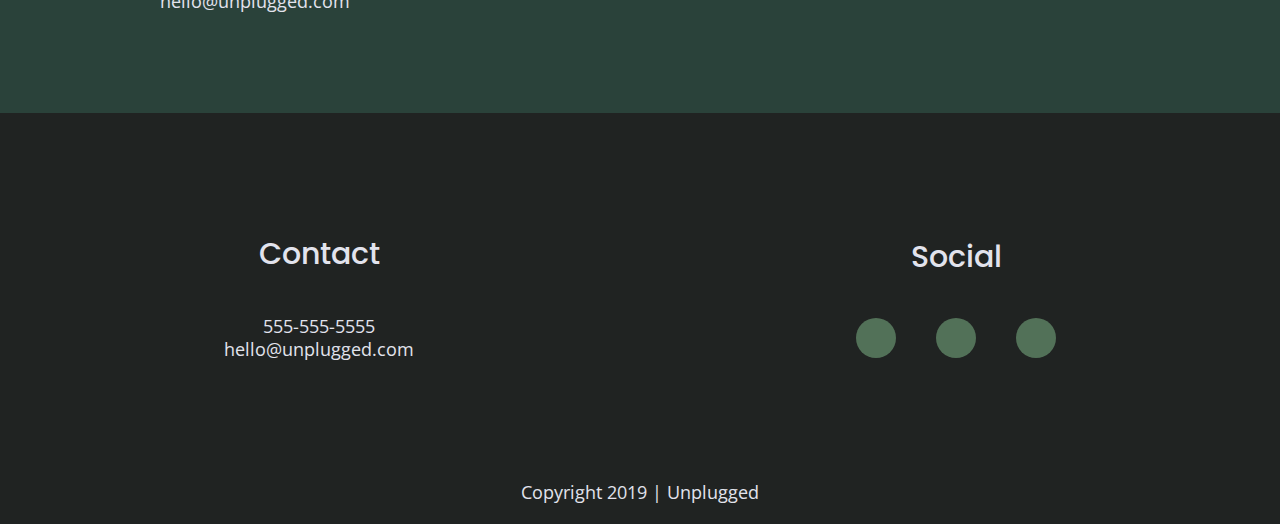
==== commit bc538b31: "fixed filepaths for about and faq pages" ====
--- a/about/index.html
+++ b/about/index.html
@@ -53,8 +53,8 @@
       <div class="navbar">
         <nav>
           <ul>
-            <li> <a href="faq/index.html" target="_blank" >FAQ</a></li>
-            <li> <a href="about/index.html" target="_blank"> About</a></li>
+            <li> <a href="../faq/index.html" target="_blank" >FAQ</a></li>
+            <li> <a href="../about/index.html" target="_blank"> About</a></li>
           </ul>
         </nav>
       </div>
--- a/css/main.css
+++ b/css/main.css
@@ -193,21 +193,29 @@
   margin: 10px 0 20px 0;
 }
 header nav {
+  width: 60%;
+  font-size: 1.125em;
+  font-weight: 700;
   text-transform: uppercase;
+  display: flex;
+  justify-content: space-between;
+  align-items: center;
+  flex-flow: row wrap;
+  
+}
+
+header nav ul {
+  width: 100%;
+  display: flex;
+  justify-content: space-between;
+}
+
+header nav ul li {
   font-size: 1.125em;
-  font-weight:700;
-  display: flex;
-  justify-content: space-around;
-  align-items:center;
-  flex-flow: row wrap;
-  width:60%;
-}
-
-header .navbar ul{
-  display: flex;
-  justify-content: space-around;
-  width: 100%;
-}
+  padding: 0 40px;
+  align-items: center;
+}
+
 footer{
   flex-direction: column;
   text-align: center;
@@ -385,33 +393,35 @@
   background-color: #527158;
   display: flex;
   justify-content: center;
-  align-items:center;
-  flex-flow: row wrap;
-}
-/*.faq .content-wrapper {
-  display: flex;
-  justify-content: center;
-  align-items:center;
-  flex-flow: row wrap;
-  margin: 50px 5px;
-}
- */
-.faq h2{
-  margin: 40px;
+  align-items: center;
+  flex-flow: row wrap;
+}
+
+.faq .content-wrapper {
+  margin: 50px 0 0 0;
+  display: flex;
+  justify-content: center;
+  align-items: center;
+  flex-flow: row wrap;
+}
+
+.faq h2 {
+  margin-bottom: 40px;
   line-height: 1;
 }
-.faq-content{
-  display: flex;
-  justify-content: center;
-  align-items:center;
-  flex-flow: row wrap;
-  width: 90%;
+
+.faq-content {
   margin-bottom: 50px;
-  margin-left: 20px;
-}
+}
+
+.faq-content {
+  margin-bottom: 50px;
+}
+
 .faq-content h4 {
   line-height: 1.333;
 }
+
 
 /* ==========================================================================
    Helper classes
@@ -532,11 +542,11 @@
 header figure{
   width:30%;
 }
-header .navbar {
+header nav {
   width: 20%;
 }
 
-header .navbar ul{
+header nav ul{
   justify-content: space-between;
 }
 
@@ -577,22 +587,23 @@
 
 /* ----------------------------------REVIEWS----------------------------------------- */
 .reviews article {
- display: flex;
- justify-content: space-between;
-}
-.reviews h2{
-  width:85%;
-}
-
+  display: flex;
+  justify-content: space-between;
+}
+
+.reviews h2 {
+  width: 85%;
+}
+
+.reviews article figure,
 .reviews article div {
-    width:  49%;       
-}
-
-.reviews h3{
+  width: 49%;
+}
+
+.reviews h3 {
   width: 75%;
   margin: 0;
 }
-
 
 /* ----------------------------------FOOTER------------------------------------------ */
 
@@ -662,7 +673,6 @@
  flex-basis: 45%;
 
 }
-
 .faq h2{
   width: 100%;
 }
@@ -728,11 +738,16 @@
 
 /* ---------------------------------REVIEWS----------------------------------------- */
 
+.reviews h2 {
+  padding-bottom: 50px; 
+}
+
 .reviews article div {
-    width:  42%;       
-}
-.reviews h2{
-  padding-bottom: 50px;
+  width: 42%;
+}
+
+footer h4 {
+  font-size: 1.875em;
 }
 
 /* ----------------------------------FOOTER----------------------------------------- */
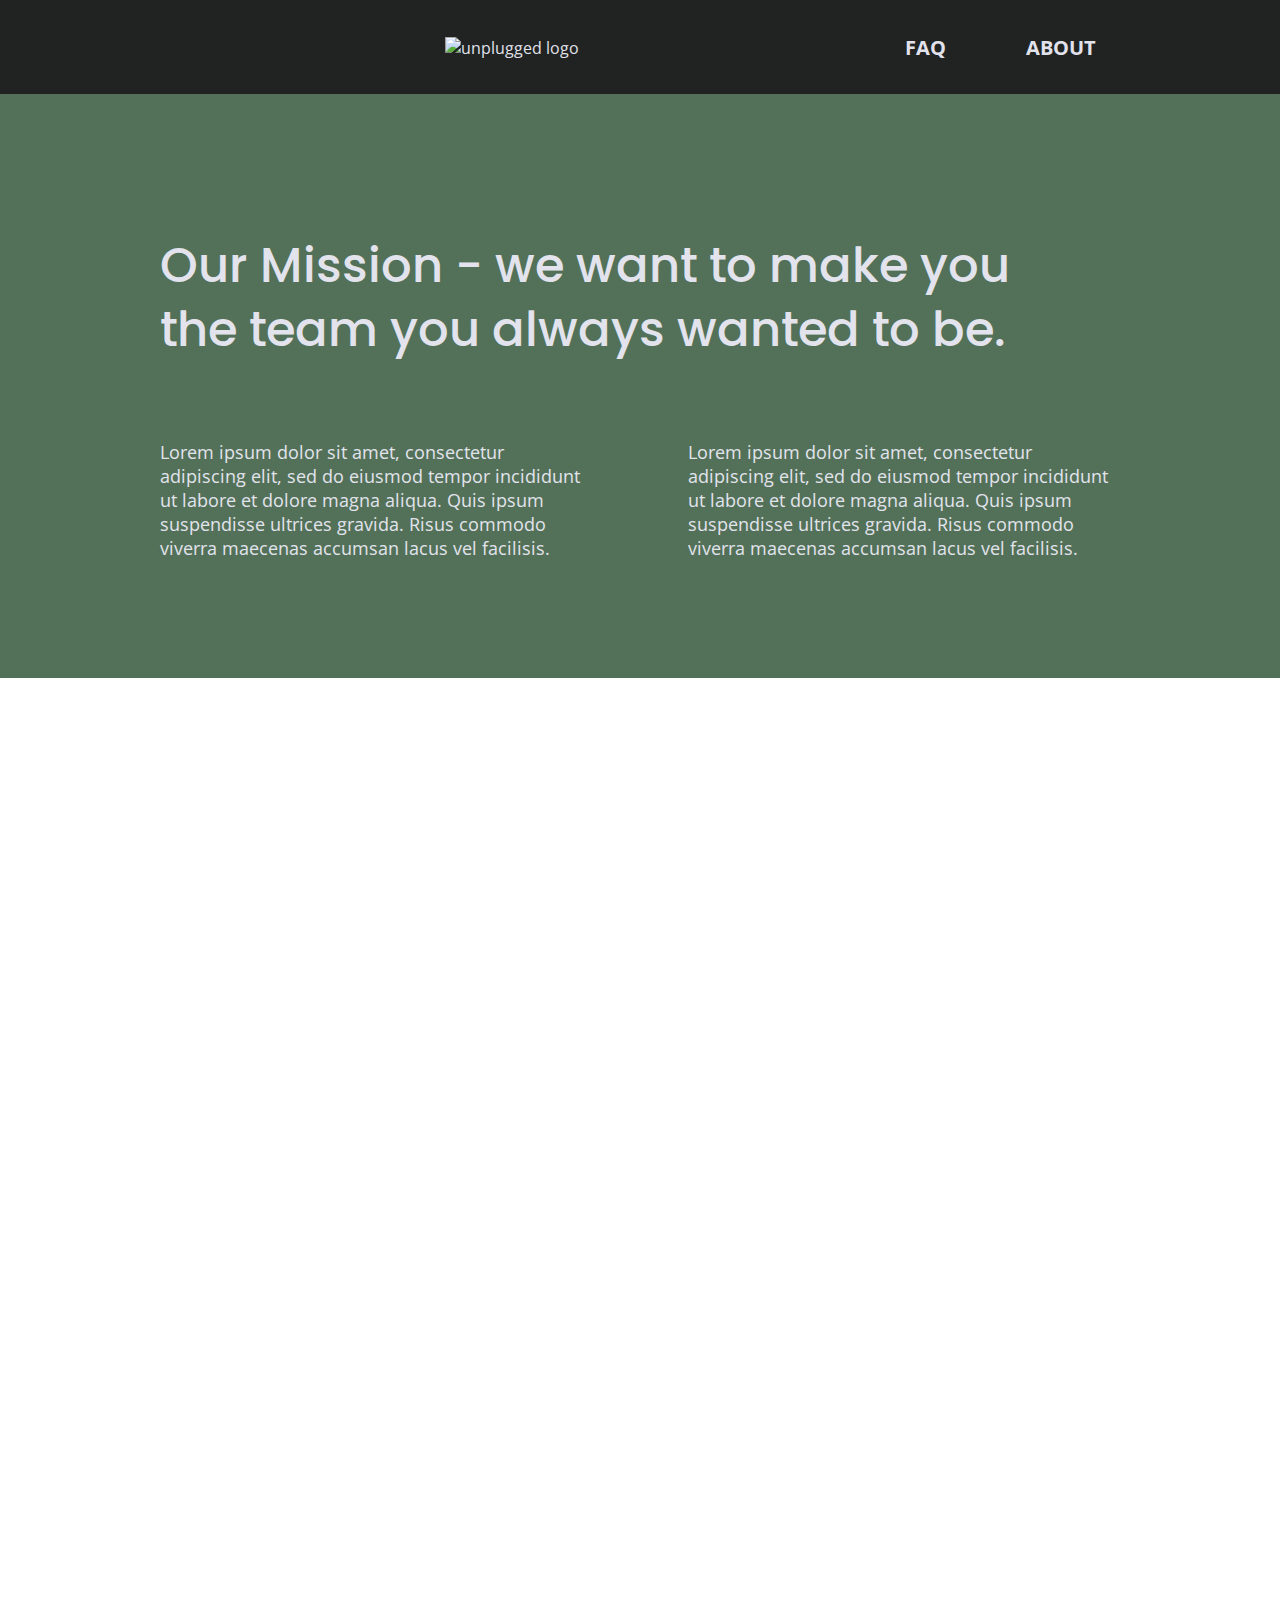
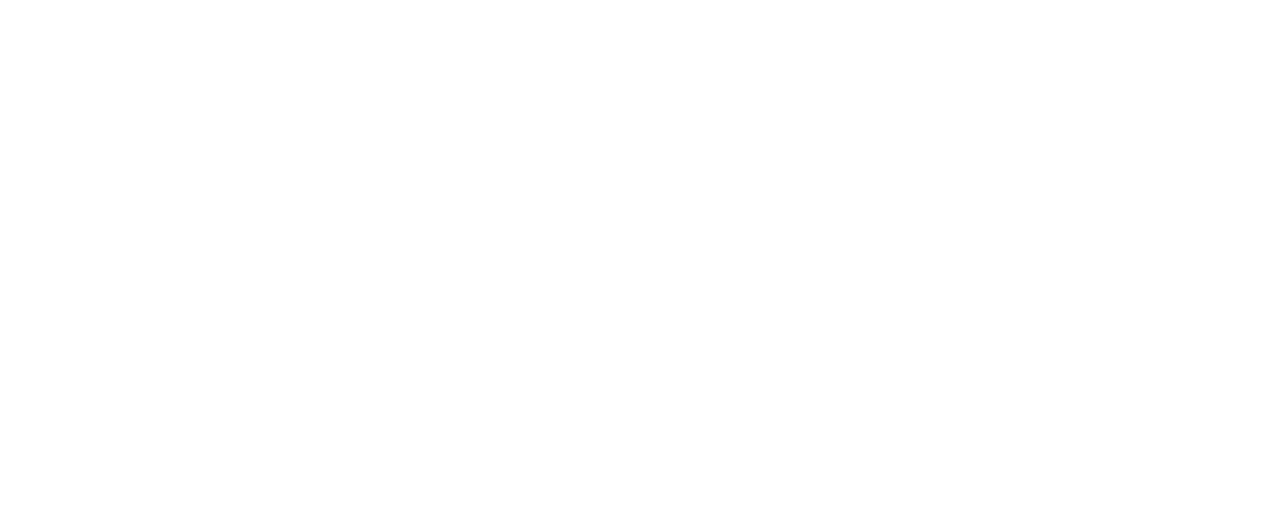
==== commit 9cee353d: "fixed navbar - layout, links" ====
--- a/about/index.html
+++ b/about/index.html
@@ -43,21 +43,19 @@
 <body>
   <!--------------------------------- Header ----------------------------------------------------------->
   <header>
-    <div class="content-wrapper">
-      <figure>
-        <a href="../index.html">
-          <img src="../img/unpluggedlogo.png" alt="unplugged logo">
+    <div class="header-wrapper">
+      <figure class = "logo">
+        <a href="index.html">
+          <img src="../unplugged-project/img/unpluggedlogo.png" alt="unplugged logo">
         </a>  
       </figure>
       <div class="header-divider"></div>
-      <div class="navbar">
         <nav>
           <ul>
-            <li> <a href="../faq/index.html" target="_blank" >FAQ</a></li>
-            <li> <a href="../about/index.html" target="_blank"> About</a></li>
+            <li> <a href="faq/index.html">FAQ</a></li>
+            <li> <a href="about/index.html">About</a></li>
           </ul>
         </nav>
-      </div>
       
     </div>
   </header>
--- a/css/main.css
+++ b/css/main.css
@@ -90,9 +90,13 @@
 
 /*-------------------------------   GENERAL STYLES ------------------------------------*/
 
-html{
+html,body{
+    width: 100%;
+    height: 100%;
+    margin: 0px;
+    padding: 0px;
+    overflow-x: hidden; 
   font-size: 16px;
-  
 }
 
 body{
@@ -169,17 +173,20 @@
 header{
   padding: 15px 0;
 }
-
-
-header figure {
-    width: 60%;
+.header-wrapper{
+  width: 100%;
+}
+
+
+header .logo {
+    width: 50%;
     display: flex;
     justify-content: center;
     align-items: center;
     flex-flow: row wrap;
 }
 
-header .content-wrapper{
+.header-wrapper{
   display: flex;
   justify-content: center;
   align-items:center;
@@ -193,7 +200,7 @@
   margin: 10px 0 20px 0;
 }
 header nav {
-  width: 60%;
+  width: 100%;
   font-size: 1.125em;
   font-weight: 700;
   text-transform: uppercase;
@@ -203,17 +210,17 @@
   flex-flow: row wrap;
   
 }
-
 header nav ul {
   width: 100%;
   display: flex;
-  justify-content: space-between;
+  justify-content: center;
 }
 
 header nav ul li {
   font-size: 1.125em;
   padding: 0 40px;
   align-items: center;
+  justify-content: space-evenly;
 }
 
 footer{
@@ -547,7 +554,7 @@
 }
 
 header nav ul{
-  justify-content: space-between;
+  justify-content: center;
 }
 
 .header-divider{
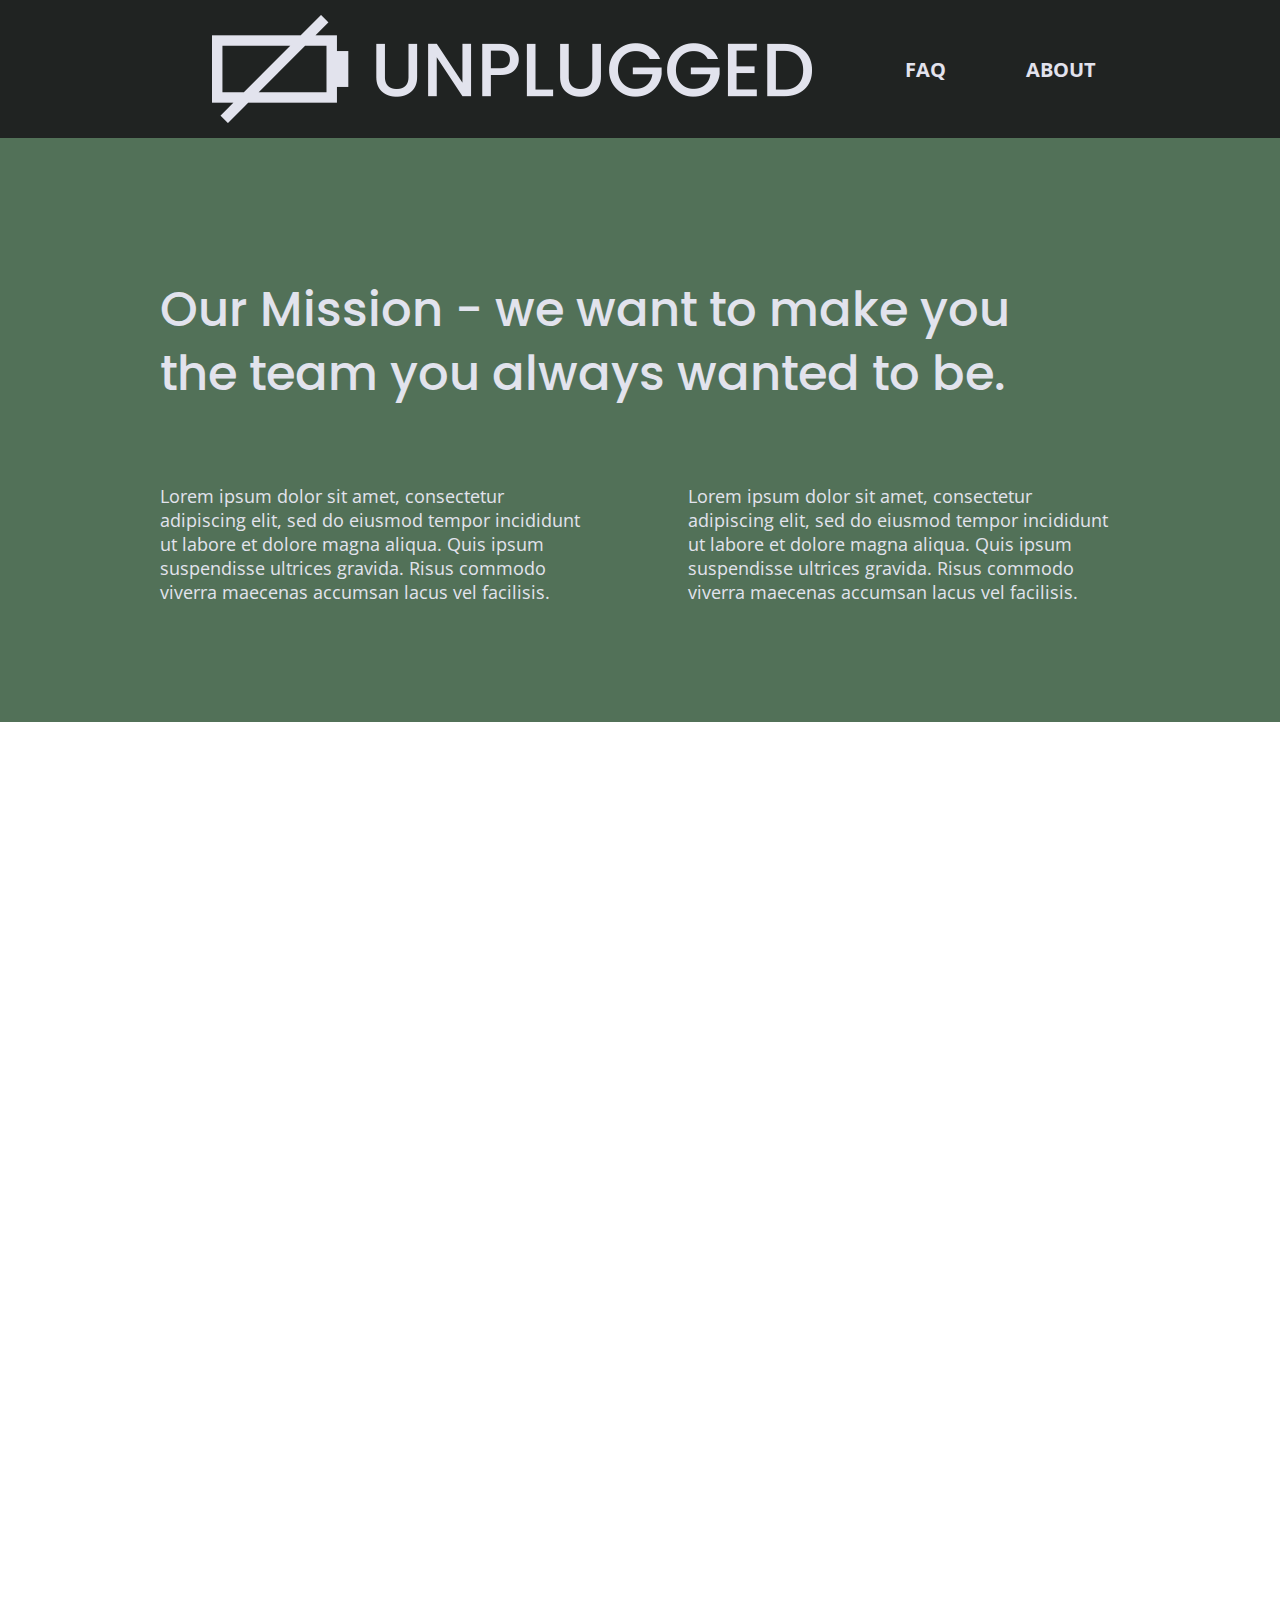
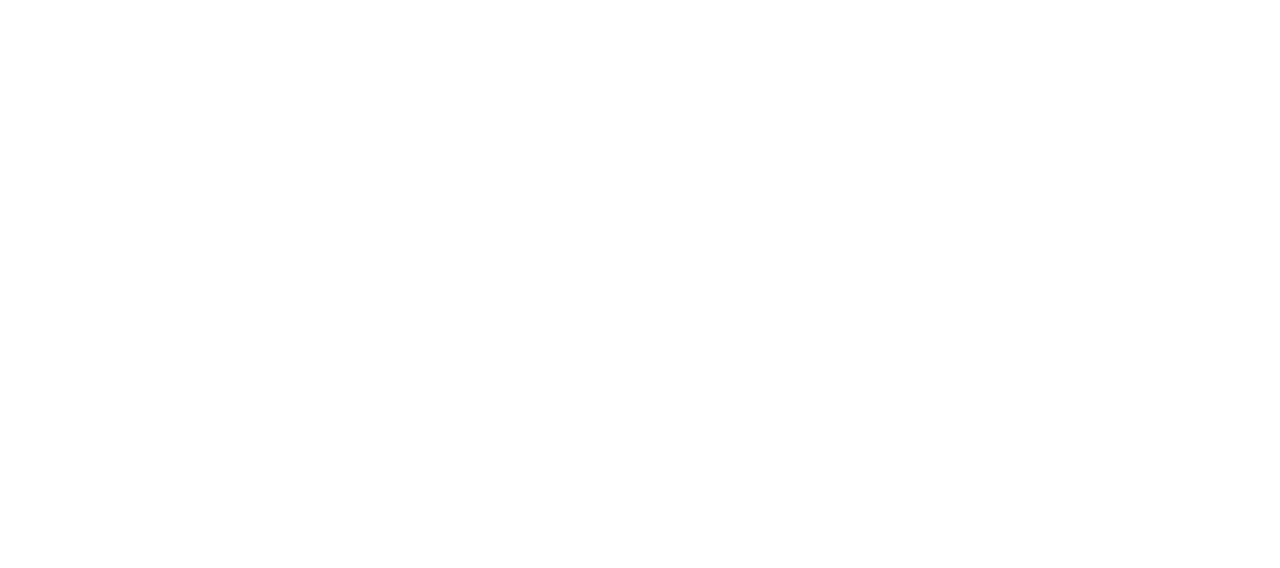
==== commit 2c14469f: "fixed navigation" ====
--- a/about/index.html
+++ b/about/index.html
@@ -45,15 +45,15 @@
   <header>
     <div class="header-wrapper">
       <figure class = "logo">
-        <a href="index.html">
-          <img src="../unplugged-project/img/unpluggedlogo.png" alt="unplugged logo">
+        <a href="../index.html">
+          <img src="../img/unpluggedlogo.png" alt="unplugged logo">
         </a>  
       </figure>
       <div class="header-divider"></div>
         <nav>
           <ul>
-            <li> <a href="faq/index.html">FAQ</a></li>
-            <li> <a href="about/index.html">About</a></li>
+            <li> <a href="../faq/index.html">FAQ</a></li>
+            <li> <a href="../about/index.html">About</a></li>
           </ul>
         </nav>
       
